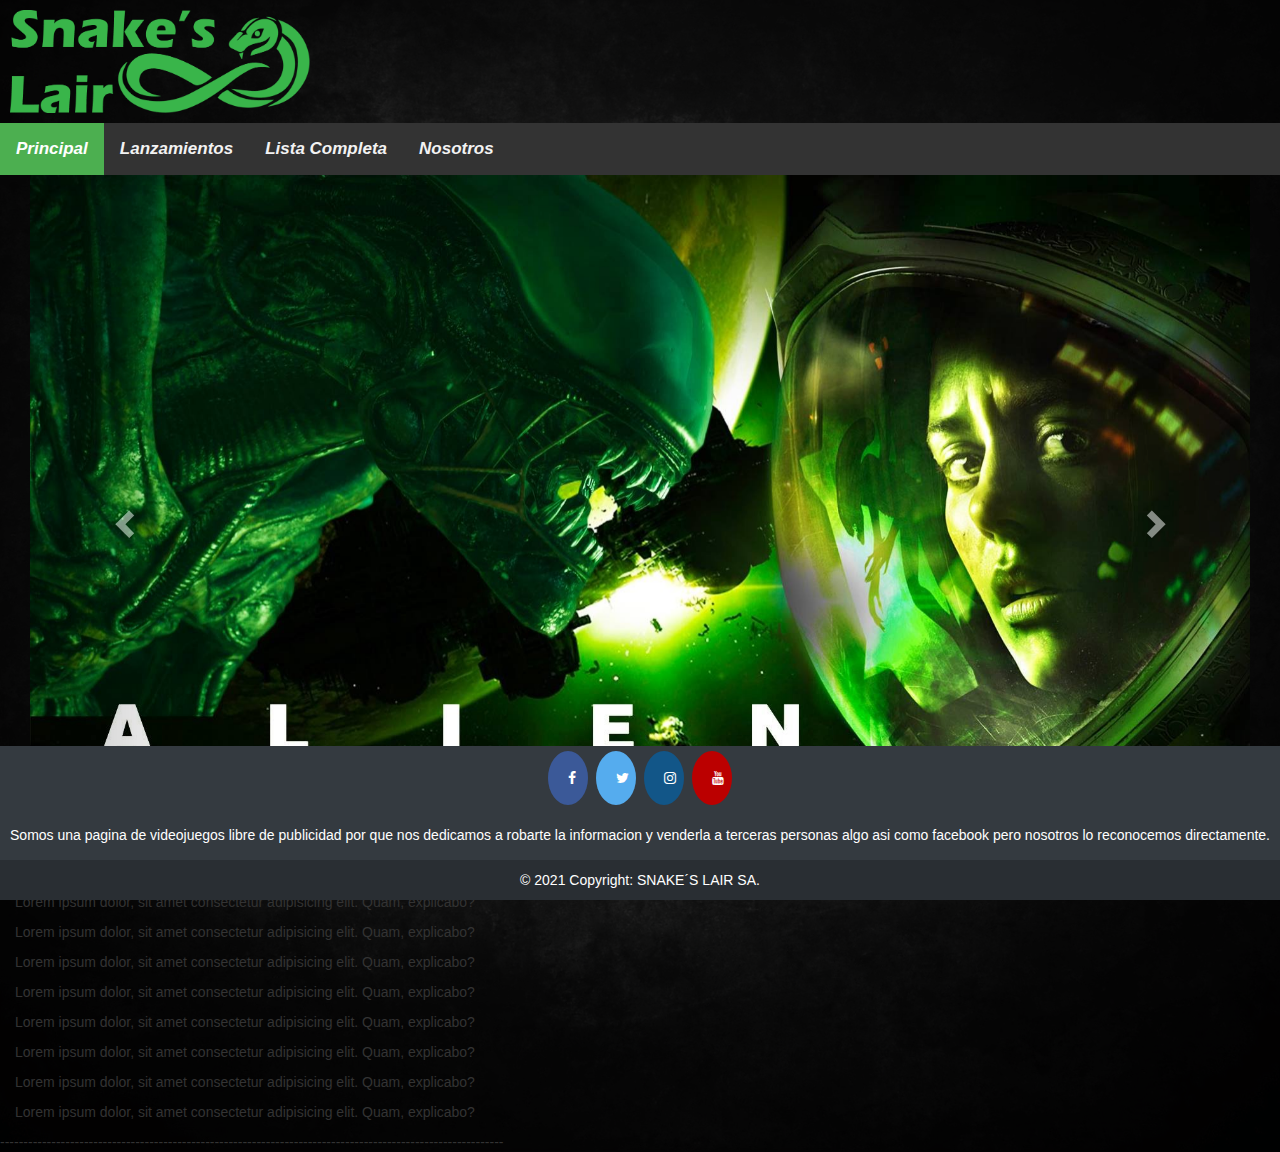
==== index.html @ b206514d "cambios 3" ====
<!DOCTYPE html>
<html lang="en">

<head>
    <meta charset="UTF-8">
    <meta http-equiv="X-UA-Compatible" content="IE=edge">
    <meta name="viewport" content="width=device-width, initial-scale=1.0">
    <title>SNAKE´S LAIR</title>
    <link rel="stylesheet" href="css/estilos.css">
    <link rel="stylesheet" href="https://cdnjs.cloudflare.com/ajax/libs/font-awesome/4.7.0/css/font-awesome.min.css">
    <link rel="stylesheet" href="https://stackpath.bootstrapcdn.com/bootstrap/4.3.1/css/bootstrap.min.css"
        integrity="sha384-ggOyR0iXCbMQv3Xipma34MD+dH/1fQ784/j6cY/iJTQUOhcWr7x9JvoRxT2MZw1T" crossorigin="anonymous">
    <link rel="stylesheet" href="css/flexboxgrid.css">

    <link href="https://cdn.jsdelivr.net/npm/bootstrap@5.0.0-beta3/dist/css/bootstrap.min.css" rel="stylesheet"
        integrity="sha384-eOJMYsd53ii+scO/bJGFsiCZc+5NDVN2yr8+0RDqr0Ql0h+rP48ckxlpbzKgwra6" crossorigin="anonymous">

    <link rel="stylesheet" href="https://cdnjs.cloudflare.com/ajax/libs/font-awesome/4.7.0/css/font-awesome.min.css">
    <link rel="stylesheet" href="https://maxcdn.bootstrapcdn.com/bootstrap/3.4.1/css/bootstrap.min.css">
    <script src="https://ajax.googleapis.com/ajax/libs/jquery/3.5.1/jquery.min.js"></script>
    <script src="https://maxcdn.bootstrapcdn.com/bootstrap/3.4.1/js/bootstrap.min.js"></script>



</head>


<body>


    <script src="js/script.js">
    </script>




    <!--CONTENEDOR DE NOMBRE DE LA PAGINA Y LOGO -->

    <div class="row around-xs">

        <div class="col-xs-4">
            <div id="logo_pagina">
                <img class="foto_logo" src="imagenes/snake's lair logo2.png" alt="snake_logo">
            </div>
        </div>
        <div class="col-xs-8">
            <div class="espacio_blanco">

            </div>


        </div>
    </div>





    <!-- NAVEGADOR BARRA DE BUSQUEDA-->

    <div class="topnav" id="myTopnav">
        <a href="#home" class="active">Principal</a>
        <a href="#news">Lanzamientos</a>
        <a href="#contact">Lista Completa</a>
        <a href="#about">Nosotros</a>
        <a href="javascript:void(0);" class="icon" onclick="myFunction()">
            <i class="fa fa-bars"></i>
        </a>
    </div>




    <!--CARRUSEL DE IMAGENES-->
    <div class="container-fluid">
        <div class="container-fluid">
            <div id="myCarousel" class="carousel slide" data-ride="carousel">
                <!-- Indicators -->
                <ol class="carousel-indicators">
                    <li data-target="#myCarousel" data-slide-to="0" class="active"></li>
                    <li data-target="#myCarousel" data-slide-to="1"></li>
                    <li data-target="#myCarousel" data-slide-to="2"></li>
                    <li data-target="#myCarousel" data-slide-to="3"></li>
                </ol>

                <!-- Wrapper for slides -->
                <div class="carousel-inner">

                    <div class="item active">
                        <img href="" src="imagenes/carousel/alien.jpg" alt="ALIEN" style="width:100%;">
                        <div class="carousel-caption">

                        </div>
                    </div>

                    <div class="item">
                        <img href="" src="imagenes/carousel/punk.jpg" alt="CIBER" style="width:100%;">
                        <div class="carousel-caption">

                        </div>
                    </div>

                    <div class="item">
                        <img href="" src="imagenes/carousel/NIER.png" alt="NIER" style="width:100%;">
                        <div class="carousel-caption">

                        </div>
                    </div>
                    <div class="item">
                        <img href="" src="imagenes/carousel/tlou.jpg" alt="TLOU" style="width:100%;">
                        <div class="carousel-caption">

                        </div>
                    </div>

                </div>

                <!-- Left and right controls -->
                <a class="left carousel-control" href="#myCarousel" data-slide="prev">
                    <span class="glyphicon glyphicon-chevron-left"></span>
                    <span class="sr-only">Previous</span>
                </a>
                <a class="right carousel-control" href="#myCarousel" data-slide="next">
                    <span class="glyphicon glyphicon-chevron-right"></span>
                    <span class="sr-only">Next</span>
                </a>
            </div>
        </div>

        <div class="justify-content-around">
            <p>
                Lorem ipsum dolor, sit amet consectetur adipisicing elit. Quam, explicabo?
            </p>

            <p>
                Lorem ipsum dolor, sit amet consectetur adipisicing elit. Quam, explicabo?
            </p>
            <p>
                Lorem ipsum dolor, sit amet consectetur adipisicing elit. Quam, explicabo?
            </p>
            <p>
                Lorem ipsum dolor, sit amet consectetur adipisicing elit. Quam, explicabo?
            </p>
            <p>
                Lorem ipsum dolor, sit amet consectetur adipisicing elit. Quam, explicabo?
            </p>
            <p>
                Lorem ipsum dolor, sit amet consectetur adipisicing elit. Quam, explicabo?
            </p>
            <p>
                Lorem ipsum dolor, sit amet consectetur adipisicing elit. Quam, explicabo?
            </p>
            <p>
                Lorem ipsum dolor, sit amet consectetur adipisicing elit. Quam, explicabo?
            </p>
            <p>
                Lorem ipsum dolor, sit amet consectetur adipisicing elit. Quam, explicabo?
            </p>
    
    
        </div>




    </div>



    

    <div>

        <footer class="fixed-bottom bg-dark text-center text-white ">





            <!-- Section: Social media -->
            <section class="mb-4">
                <!-- Facebook -->
                <a href="https://www.facebook.com/" role="button" class="fa fa-facebook"></a>

                <!-- Twitter -->
                <a href="https://twitter.com/" role="button" class="fa fa-twitter"></a>

                <!-- Instagram -->
                <a href="https://instagram.com/" role="button" class="fa fa-instagram"></a>

                <!-- YouTube -->
                <a href="https://youtube.com/" role="button" class="fa fa-youtube"></a>


            </section>
            <!-- Section: Social media -->



            <!-- Section: Text -->
            <section class="mb-4">
                <p>
                    Somos una pagina de videojuegos libre de publicidad por que nos dedicamos a robarte la informacion y
                    venderla a terceras personas algo asi como facebook pero nosotros lo reconocemos directamente.
                </p>
            </section>
            <!-- Section: Text -->



            <!-- Copyright -->
            <div class="text-center p-3" style="background-color: rgba(0, 0, 0, 0.2);">
                © 2021 Copyright:
                <a class="text-white" href="https://www.youtube.com/watch?v=dQw4w9WgXcQ"> SNAKE´S LAIR SA.</a>
            </div>
            <!-- Copyright -->
        </footer>

    </div>

</body>





</html>

------------------------------------------------------------------------------------------------------------
---- css/estilos.css ----
.body {
    background-color: black;
    background-repeat: no-repeat;
    background-size: cover;
}


/* ESTA ES LA IMAGEN DE LOGO SNAKE*/

.foto_logo { 
    padding: 0px;
    margin: 10px; 
    border: 0;
    float: inline-start;
    width: 300px;


}



/*TRABAJAR LAS CAJAS DE TEXTO DEL TITULO*/

.titulo_principal{

    font-style:italic;
    font-weight: bold;
    font-size:large;
    color: #4CAF50;  /*COLOR ESTILO DE FUENTE QUE SE VA A USAR*/
    font-family: Verdana, Geneva, Tahoma, sans-serif;

}


/*LOGO PAGINA PARA TRABAJAR TAMAÑO*/



/*TODAVIA NO SE SABE QUE ES -- NO BORRAR*/
img {
    display: block;
    justify-content: left;
    max-width: auto;
    height: auto;
    margin: auto;
}




/*----------------------------- TOP NAV------------------*/

/* Add a black background color to the top navigation */

.topnav {
    background-color: #333;
    overflow: hidden;
    font-style:italic;
    font-weight: bold;
    font-size:small;
    color: white;  /*COLOR ESTILO DE FUENTE QUE SE VA A USAR*/
    font-family: 'Franklin Gothic Medium', 'Arial Narrow', Arial, sans-serif;

}


/* Style the links inside the navigation bar */

.topnav a {
    float: left;
    display: block;
    color: #f2f2f2;
    text-align: center;
    padding: 14px 16px;
    text-decoration: none;
    font-size: 17px;
}


/* Change the color of links on hover */

.topnav a:hover {
    background-color: #ddd;
    color: black;
}


/* Add an active class to highlight the current page */

.topnav a.active {
    background-color: #4CAF50;
    color: white;
}


/* Hide the link that should open and close the topnav on small screens */

.topnav .icon {
    display: none;
}

ul {
    list-style-type: none;
    margin: 0;
    padding: 0;
}


/* When the screen is less than 600 pixels wide, hide all links, except for the first one ("Home"). Show the link that contains should open and close the topnav (.icon) */

@media screen and (max-width: 600px) {
    .topnav a:not(:first-child) {
        display: none;
    }
    .topnav a.icon {
        float: right;
        display: block;
    }
}


/* The "responsive" class is added to the topnav with JavaScript when the user clicks on the icon. This class makes the topnav look good on small screens (display the links vertically instead of horizontally) */

@media screen and (max-width: 600px) {
    .topnav.responsive {
        position: relative;
    }
    .topnav.responsive a.icon {
        position: absolute;
        right: 0;
        top: 0;
    }
    .topnav.responsive a {
        float: none;
        display: block;
        text-align: left;
    }
}

* {
    box-sizing: border-box
}



/* Position the navbar container inside the image */

.container {
    position: absolute;
    margin: 20px;
    width: auto;
}


/* The navbar */

.topnav {
    overflow: hidden;
    background-color: #333;
}


/* Navbar links */



.topnav a {
    float: left;
    color: #f2f2f2;
    text-align: center;
    padding: 14px 16px;
    text-decoration: none;
    font-size: 17px;
}

.topnav a:hover {
    background-color: #ddd;
    color: black;
}
/*---------------------- AQUI TERMINA TOPNAV---------------*/

/*IMAGEN DE FONDO*/

body{
    /* The image used */
    background-image: url("../imagenes/fondo_pagina_web.png");
    min-height: 380px;
    /* Center and scale the image nicely */
    background-position: center;
    background-repeat: repeat;
    background-size: cover;
    /* Needed to position the navbar */
    position: relative;
}




/*---------PAGINA THE LAST OF US------------*/

/*LOGO*/
div#logo_tlou{

    padding: 50px;
    margin: 30px;
    margin-bottom: 30px; 
    border: 0;
    float: inline-start;
    width: auto;
    
    
    color: white;

}

/*TEXTO*/

div#review_tlou{

    margin: 30px;
    padding: 30px;




}
/*IMAGEN DEL JUEGO*/

div#imagen_juego_tlou{

    margin:30px;
    padding: 30px;
    width: 150%;
    height: auto;
    float: left;
    border: 0;



}

/*-------BARRA LATERAL PAGINAS REVIEW---------*/






/* Navbar links */





/* COPYPASTE*/



body {
  margin: 0;
}

ul {
  list-style-type: none;
  margin: 0;
  padding: 0;
  width: 13%;
  background-color: #333;
  position: fixed;
  height: 100%;
  overflow: auto;
}

li a {
  display: block;
  color: #000;
  padding: 8px 16px;
  text-decoration: none;
}

li a.active {
  background-color: #4CAF50;
  color: white;
}

li a:hover:not(.active) {
  background-color: #555;
  color: white;
}


.footer{
    text-align: center;
    background-color: black;
}




/*BOTONES RRSS*/

.fa {
    padding: 20px;
    font-size: 30px;
    width: 30px;
    text-align: center;
    text-decoration: none;
    margin: 5px 2px;
    border-radius: 50%;
  }
  
  .fa:hover {
      opacity: 0.7;
  }
  
  .fa-facebook {
    background: #3B5998;
    color: white;
  }
  
  .fa-twitter {
    background: #55ACEE;
    color: white;
  }
  .fa-youtube {
    background: #bb0000;
    color: white;
  }
  .fa-instagram {
    background: #125688;
    color: white;
}
  

  /*CAJA DE VIDEO DE CUERPO INDEX*/

  .video-responsive {
    position: relative;
    padding-bottom: 56.25%; /* 16/9 ratio */
    padding-top: 30px; /* IE6 workaround*/
    height: 0;
    overflow: hidden;
    }
    
    .video-responsive iframe,
    .video-responsive object,
    .video-responsive embed {
    position: absolute;
    top: 0;
    left: 0;
    width: 100%;
    height: 100%;
    }



/* CAROUSEL DE IMAGENES*/





/*PAGINA NOSOTROS*/
---- css/flexboxgrid.css ----
.container-flex{
  display: flex;


}



.container-fluid,
.container {
  margin-right: auto;
  margin-left: auto;
}

.container-fluid {
  padding-right: 2rem;
  padding-left: 2rem;
}

.row {
  box-sizing: border-box;
  display: -webkit-box;
  display: -ms-flexbox;
  display: flex;
  -webkit-box-flex: 0;
  -ms-flex: 0 1 auto;
  flex: 0 1 auto;
  -webkit-box-orient: horizontal;
  -webkit-box-direction: normal;
  -ms-flex-direction: row;
  flex-direction: row;
  -ms-flex-wrap: wrap;
  flex-wrap: wrap;
  margin-right: -0.5rem;
  margin-left: -0.5rem;
}

.row.reverse {
  -webkit-box-orient: horizontal;
  -webkit-box-direction: reverse;
  -ms-flex-direction: row-reverse;
  flex-direction: row-reverse;
}

.col.reverse {
  -webkit-box-orient: vertical;
  -webkit-box-direction: reverse;
  -ms-flex-direction: column-reverse;
  flex-direction: column-reverse;
}

.col-xs,
.col-xs-1,
.col-xs-2,
.col-xs-3,
.col-xs-4,
.col-xs-5,
.col-xs-6,
.col-xs-7,
.col-xs-8,
.col-xs-9,
.col-xs-10,
.col-xs-11,
.col-xs-12,
.col-xs-offset-0,
.col-xs-offset-1,
.col-xs-offset-2,
.col-xs-offset-3,
.col-xs-offset-4,
.col-xs-offset-5,
.col-xs-offset-6,
.col-xs-offset-7,
.col-xs-offset-8,
.col-xs-offset-9,
.col-xs-offset-10,
.col-xs-offset-11,
.col-xs-offset-12 {
  box-sizing: border-box;
  -webkit-box-flex: 0;
  -ms-flex: 0 0 auto;
  flex: 0 0 auto;
  padding-right: 0.5rem;
  padding-left: 0.5rem;
}

.col-xs {
  -webkit-box-flex: 1;
  -ms-flex-positive: 1;
  flex-grow: 1;
  -ms-flex-preferred-size: 0;
  flex-basis: 0;
  max-width: 100%;
}

.col-xs-1 {
  -ms-flex-preferred-size: 8.33333333%;
  flex-basis: 8.33333333%;
  max-width: 8.33333333%;
}

.col-xs-2 {
  -ms-flex-preferred-size: 16.66666667%;
  flex-basis: 16.66666667%;
  max-width: 16.66666667%;
}

.col-xs-3 {
  -ms-flex-preferred-size: 25%;
  flex-basis: 25%;
  max-width: 25%;
}

.col-xs-4 {
  -ms-flex-preferred-size: 33.33333333%;
  flex-basis: 33.33333333%;
  max-width: 33.33333333%;
}

.col-xs-5 {
  -ms-flex-preferred-size: 41.66666667%;
  flex-basis: 41.66666667%;
  max-width: 41.66666667%;
}

.col-xs-6 {
  -ms-flex-preferred-size: 50%;
  flex-basis: 50%;
  max-width: 50%;
}

.col-xs-7 {
  -ms-flex-preferred-size: 58.33333333%;
  flex-basis: 58.33333333%;
  max-width: 58.33333333%;
}

.col-xs-8 {
  -ms-flex-preferred-size: 66.66666667%;
  flex-basis: 66.66666667%;
  max-width: 66.66666667%;
}

.col-xs-9 {
  -ms-flex-preferred-size: 75%;
  flex-basis: 75%;
  max-width: 75%;
}

.col-xs-10 {
  -ms-flex-preferred-size: 83.33333333%;
  flex-basis: 83.33333333%;
  max-width: 83.33333333%;
}

.col-xs-11 {
  -ms-flex-preferred-size: 91.66666667%;
  flex-basis: 91.66666667%;
  max-width: 91.66666667%;
}

.col-xs-12 {
  -ms-flex-preferred-size: 100%;
  flex-basis: 100%;
  max-width: 100%;
}

.col-xs-offset-0 {
  margin-left: 0;
}

.col-xs-offset-1 {
  margin-left: 8.33333333%;
}

.col-xs-offset-2 {
  margin-left: 16.66666667%;
}

.col-xs-offset-3 {
  margin-left: 25%;
}

.col-xs-offset-4 {
  margin-left: 33.33333333%;
}

.col-xs-offset-5 {
  margin-left: 41.66666667%;
}

.col-xs-offset-6 {
  margin-left: 50%;
}

.col-xs-offset-7 {
  margin-left: 58.33333333%;
}

.col-xs-offset-8 {
  margin-left: 66.66666667%;
}

.col-xs-offset-9 {
  margin-left: 75%;
}

.col-xs-offset-10 {
  margin-left: 83.33333333%;
}

.col-xs-offset-11 {
  margin-left: 91.66666667%;
}

.start-xs {
  -webkit-box-pack: start;
  -ms-flex-pack: start;
  justify-content: flex-start;
  text-align: start;
}

.center-xs {
  -webkit-box-pack: center;
  -ms-flex-pack: center;
  justify-content: center;
  text-align: center;
}

.end-xs {
  -webkit-box-pack: end;
  -ms-flex-pack: end;
  justify-content: flex-end;
  text-align: end;
}

.top-xs {
  -webkit-box-align: start;
  -ms-flex-align: start;
  align-items: flex-start;
}

.middle-xs {
  -webkit-box-align: center;
  -ms-flex-align: center;
  align-items: center;
}

.bottom-xs {
  -webkit-box-align: end;
  -ms-flex-align: end;
  align-items: flex-end;
}

.around-xs {
  -ms-flex-pack: distribute;
  justify-content: space-around;
}

.between-xs {
  -webkit-box-pack: justify;
  -ms-flex-pack: justify;
  justify-content: space-between;
}

.first-xs {
  -webkit-box-ordinal-group: 0;
  -ms-flex-order: -1;
  order: -1;
}

.last-xs {
  -webkit-box-ordinal-group: 2;
  -ms-flex-order: 1;
  order: 1;
}

@media only screen and (min-width: 48em) {
  .container {
    width: 49rem;
  }

  .col-sm,
  .col-sm-1,
  .col-sm-2,
  .col-sm-3,
  .col-sm-4,
  .col-sm-5,
  .col-sm-6,
  .col-sm-7,
  .col-sm-8,
  .col-sm-9,
  .col-sm-10,
  .col-sm-11,
  .col-sm-12,
  .col-sm-offset-0,
  .col-sm-offset-1,
  .col-sm-offset-2,
  .col-sm-offset-3,
  .col-sm-offset-4,
  .col-sm-offset-5,
  .col-sm-offset-6,
  .col-sm-offset-7,
  .col-sm-offset-8,
  .col-sm-offset-9,
  .col-sm-offset-10,
  .col-sm-offset-11,
  .col-sm-offset-12 {
    box-sizing: border-box;
    -webkit-box-flex: 0;
    -ms-flex: 0 0 auto;
    flex: 0 0 auto;
    padding-right: 0.5rem;
    padding-left: 0.5rem;
  }

  .col-sm {
    -webkit-box-flex: 1;
    -ms-flex-positive: 1;
    flex-grow: 1;
    -ms-flex-preferred-size: 0;
    flex-basis: 0;
    max-width: 100%;
  }

  .col-sm-1 {
    -ms-flex-preferred-size: 8.33333333%;
    flex-basis: 8.33333333%;
    max-width: 8.33333333%;
  }

  .col-sm-2 {
    -ms-flex-preferred-size: 16.66666667%;
    flex-basis: 16.66666667%;
    max-width: 16.66666667%;
  }

  .col-sm-3 {
    -ms-flex-preferred-size: 25%;
    flex-basis: 25%;
    max-width: 25%;
  }

  .col-sm-4 {
    -ms-flex-preferred-size: 33.33333333%;
    flex-basis: 33.33333333%;
    max-width: 33.33333333%;
  }

  .col-sm-5 {
    -ms-flex-preferred-size: 41.66666667%;
    flex-basis: 41.66666667%;
    max-width: 41.66666667%;
  }

  .col-sm-6 {
    -ms-flex-preferred-size: 50%;
    flex-basis: 50%;
    max-width: 50%;
  }

  .col-sm-7 {
    -ms-flex-preferred-size: 58.33333333%;
    flex-basis: 58.33333333%;
    max-width: 58.33333333%;
  }

  .col-sm-8 {
    -ms-flex-preferred-size: 66.66666667%;
    flex-basis: 66.66666667%;
    max-width: 66.66666667%;
  }

  .col-sm-9 {
    -ms-flex-preferred-size: 75%;
    flex-basis: 75%;
    max-width: 75%;
  }

  .col-sm-10 {
    -ms-flex-preferred-size: 83.33333333%;
    flex-basis: 83.33333333%;
    max-width: 83.33333333%;
  }

  .col-sm-11 {
    -ms-flex-preferred-size: 91.66666667%;
    flex-basis: 91.66666667%;
    max-width: 91.66666667%;
  }

  .col-sm-12 {
    -ms-flex-preferred-size: 100%;
    flex-basis: 100%;
    max-width: 100%;
  }

  .col-sm-offset-0 {
    margin-left: 0;
  }

  .col-sm-offset-1 {
    margin-left: 8.33333333%;
  }

  .col-sm-offset-2 {
    margin-left: 16.66666667%;
  }

  .col-sm-offset-3 {
    margin-left: 25%;
  }

  .col-sm-offset-4 {
    margin-left: 33.33333333%;
  }

  .col-sm-offset-5 {
    margin-left: 41.66666667%;
  }

  .col-sm-offset-6 {
    margin-left: 50%;
  }

  .col-sm-offset-7 {
    margin-left: 58.33333333%;
  }

  .col-sm-offset-8 {
    margin-left: 66.66666667%;
  }

  .col-sm-offset-9 {
    margin-left: 75%;
  }

  .col-sm-offset-10 {
    margin-left: 83.33333333%;
  }

  .col-sm-offset-11 {
    margin-left: 91.66666667%;
  }

  .start-sm {
    -webkit-box-pack: start;
    -ms-flex-pack: start;
    justify-content: flex-start;
    text-align: start;
  }

  .center-sm {
    -webkit-box-pack: center;
    -ms-flex-pack: center;
    justify-content: center;
    text-align: center;
  }

  .end-sm {
    -webkit-box-pack: end;
    -ms-flex-pack: end;
    justify-content: flex-end;
    text-align: end;
  }

  .top-sm {
    -webkit-box-align: start;
    -ms-flex-align: start;
    align-items: flex-start;
  }

  .middle-sm {
    -webkit-box-align: center;
    -ms-flex-align: center;
    align-items: center;
  }

  .bottom-sm {
    -webkit-box-align: end;
    -ms-flex-align: end;
    align-items: flex-end;
  }

  .around-sm {
    -ms-flex-pack: distribute;
    justify-content: space-around;
  }

  .between-sm {
    -webkit-box-pack: justify;
    -ms-flex-pack: justify;
    justify-content: space-between;
  }

  .first-sm {
    -webkit-box-ordinal-group: 0;
    -ms-flex-order: -1;
    order: -1;
  }

  .last-sm {
    -webkit-box-ordinal-group: 2;
    -ms-flex-order: 1;
    order: 1;
  }
}

@media only screen and (min-width: 64em) {
  .container {
    width: 65rem;
  }

  .col-md,
  .col-md-1,
  .col-md-2,
  .col-md-3,
  .col-md-4,
  .col-md-5,
  .col-md-6,
  .col-md-7,
  .col-md-8,
  .col-md-9,
  .col-md-10,
  .col-md-11,
  .col-md-12,
  .col-md-offset-0,
  .col-md-offset-1,
  .col-md-offset-2,
  .col-md-offset-3,
  .col-md-offset-4,
  .col-md-offset-5,
  .col-md-offset-6,
  .col-md-offset-7,
  .col-md-offset-8,
  .col-md-offset-9,
  .col-md-offset-10,
  .col-md-offset-11,
  .col-md-offset-12 {
    box-sizing: border-box;
    -webkit-box-flex: 0;
    -ms-flex: 0 0 auto;
    flex: 0 0 auto;
    padding-right: 0.5rem;
    padding-left: 0.5rem;
  }

  .col-md {
    -webkit-box-flex: 1;
    -ms-flex-positive: 1;
    flex-grow: 1;
    -ms-flex-preferred-size: 0;
    flex-basis: 0;
    max-width: 100%;
  }

  .col-md-1 {
    -ms-flex-preferred-size: 8.33333333%;
    flex-basis: 8.33333333%;
    max-width: 8.33333333%;
  }

  .col-md-2 {
    -ms-flex-preferred-size: 16.66666667%;
    flex-basis: 16.66666667%;
    max-width: 16.66666667%;
  }

  .col-md-3 {
    -ms-flex-preferred-size: 25%;
    flex-basis: 25%;
    max-width: 25%;
  }

  .col-md-4 {
    -ms-flex-preferred-size: 33.33333333%;
    flex-basis: 33.33333333%;
    max-width: 33.33333333%;
  }

  .col-md-5 {
    -ms-flex-preferred-size: 41.66666667%;
    flex-basis: 41.66666667%;
    max-width: 41.66666667%;
  }

  .col-md-6 {
    -ms-flex-preferred-size: 50%;
    flex-basis: 50%;
    max-width: 50%;
  }

  .col-md-7 {
    -ms-flex-preferred-size: 58.33333333%;
    flex-basis: 58.33333333%;
    max-width: 58.33333333%;
  }

  .col-md-8 {
    -ms-flex-preferred-size: 66.66666667%;
    flex-basis: 66.66666667%;
    max-width: 66.66666667%;
  }

  .col-md-9 {
    -ms-flex-preferred-size: 75%;
    flex-basis: 75%;
    max-width: 75%;
  }

  .col-md-10 {
    -ms-flex-preferred-size: 83.33333333%;
    flex-basis: 83.33333333%;
    max-width: 83.33333333%;
  }

  .col-md-11 {
    -ms-flex-preferred-size: 91.66666667%;
    flex-basis: 91.66666667%;
    max-width: 91.66666667%;
  }

  .col-md-12 {
    -ms-flex-preferred-size: 100%;
    flex-basis: 100%;
    max-width: 100%;
  }

  .col-md-offset-0 {
    margin-left: 0;
  }

  .col-md-offset-1 {
    margin-left: 8.33333333%;
  }

  .col-md-offset-2 {
    margin-left: 16.66666667%;
  }

  .col-md-offset-3 {
    margin-left: 25%;
  }

  .col-md-offset-4 {
    margin-left: 33.33333333%;
  }

  .col-md-offset-5 {
    margin-left: 41.66666667%;
  }

  .col-md-offset-6 {
    margin-left: 50%;
  }

  .col-md-offset-7 {
    margin-left: 58.33333333%;
  }

  .col-md-offset-8 {
    margin-left: 66.66666667%;
  }

  .col-md-offset-9 {
    margin-left: 75%;
  }

  .col-md-offset-10 {
    margin-left: 83.33333333%;
  }

  .col-md-offset-11 {
    margin-left: 91.66666667%;
  }

  .start-md {
    -webkit-box-pack: start;
    -ms-flex-pack: start;
    justify-content: flex-start;
    text-align: start;
  }

  .center-md {
    -webkit-box-pack: center;
    -ms-flex-pack: center;
    justify-content: center;
    text-align: center;
  }

  .end-md {
    -webkit-box-pack: end;
    -ms-flex-pack: end;
    justify-content: flex-end;
    text-align: end;
  }

  .top-md {
    -webkit-box-align: start;
    -ms-flex-align: start;
    align-items: flex-start;
  }

  .middle-md {
    -webkit-box-align: center;
    -ms-flex-align: center;
    align-items: center;
  }

  .bottom-md {
    -webkit-box-align: end;
    -ms-flex-align: end;
    align-items: flex-end;
  }

  .around-md {
    -ms-flex-pack: distribute;
    justify-content: space-around;
  }

  .between-md {
    -webkit-box-pack: justify;
    -ms-flex-pack: justify;
    justify-content: space-between;
  }

  .first-md {
    -webkit-box-ordinal-group: 0;
    -ms-flex-order: -1;
    order: -1;
  }

  .last-md {
    -webkit-box-ordinal-group: 2;
    -ms-flex-order: 1;
    order: 1;
  }
}

@media only screen and (min-width: 75em) {
  .container {
    width: 76rem;
  }

  .col-lg,
  .col-lg-1,
  .col-lg-2,
  .col-lg-3,
  .col-lg-4,
  .col-lg-5,
  .col-lg-6,
  .col-lg-7,
  .col-lg-8,
  .col-lg-9,
  .col-lg-10,
  .col-lg-11,
  .col-lg-12,
  .col-lg-offset-0,
  .col-lg-offset-1,
  .col-lg-offset-2,
  .col-lg-offset-3,
  .col-lg-offset-4,
  .col-lg-offset-5,
  .col-lg-offset-6,
  .col-lg-offset-7,
  .col-lg-offset-8,
  .col-lg-offset-9,
  .col-lg-offset-10,
  .col-lg-offset-11,
  .col-lg-offset-12 {
    box-sizing: border-box;
    -webkit-box-flex: 0;
    -ms-flex: 0 0 auto;
    flex: 0 0 auto;
    padding-right: 0.5rem;
    padding-left: 0.5rem;
  }

  .col-lg {
    -webkit-box-flex: 1;
    -ms-flex-positive: 1;
    flex-grow: 1;
    -ms-flex-preferred-size: 0;
    flex-basis: 0;
    max-width: 100%;
  }

  .col-lg-1 {
    -ms-flex-preferred-size: 8.33333333%;
    flex-basis: 8.33333333%;
    max-width: 8.33333333%;
  }

  .col-lg-2 {
    -ms-flex-preferred-size: 16.66666667%;
    flex-basis: 16.66666667%;
    max-width: 16.66666667%;
  }

  .col-lg-3 {
    -ms-flex-preferred-size: 25%;
    flex-basis: 25%;
    max-width: 25%;
  }

  .col-lg-4 {
    -ms-flex-preferred-size: 33.33333333%;
    flex-basis: 33.33333333%;
    max-width: 33.33333333%;
  }

  .col-lg-5 {
    -ms-flex-preferred-size: 41.66666667%;
    flex-basis: 41.66666667%;
    max-width: 41.66666667%;
  }

  .col-lg-6 {
    -ms-flex-preferred-size: 50%;
    flex-basis: 50%;
    max-width: 50%;
  }

  .col-lg-7 {
    -ms-flex-preferred-size: 58.33333333%;
    flex-basis: 58.33333333%;
    max-width: 58.33333333%;
  }

  .col-lg-8 {
    -ms-flex-preferred-size: 66.66666667%;
    flex-basis: 66.66666667%;
    max-width: 66.66666667%;
  }

  .col-lg-9 {
    -ms-flex-preferred-size: 75%;
    flex-basis: 75%;
    max-width: 75%;
  }

  .col-lg-10 {
    -ms-flex-preferred-size: 83.33333333%;
    flex-basis: 83.33333333%;
    max-width: 83.33333333%;
  }

  .col-lg-11 {
    -ms-flex-preferred-size: 91.66666667%;
    flex-basis: 91.66666667%;
    max-width: 91.66666667%;
  }

  .col-lg-12 {
    -ms-flex-preferred-size: 100%;
    flex-basis: 100%;
    max-width: 100%;
  }

  .col-lg-offset-0 {
    margin-left: 0;
  }

  .col-lg-offset-1 {
    margin-left: 8.33333333%;
  }

  .col-lg-offset-2 {
    margin-left: 16.66666667%;
  }

  .col-lg-offset-3 {
    margin-left: 25%;
  }

  .col-lg-offset-4 {
    margin-left: 33.33333333%;
  }

  .col-lg-offset-5 {
    margin-left: 41.66666667%;
  }

  .col-lg-offset-6 {
    margin-left: 50%;
  }

  .col-lg-offset-7 {
    margin-left: 58.33333333%;
  }

  .col-lg-offset-8 {
    margin-left: 66.66666667%;
  }

  .col-lg-offset-9 {
    margin-left: 75%;
  }

  .col-lg-offset-10 {
    margin-left: 83.33333333%;
  }

  .col-lg-offset-11 {
    margin-left: 91.66666667%;
  }

  .start-lg {
    -webkit-box-pack: start;
    -ms-flex-pack: start;
    justify-content: flex-start;
    text-align: start;
  }

  .center-lg {
    -webkit-box-pack: center;
    -ms-flex-pack: center;
    justify-content: center;
    text-align: center;
  }

  .end-lg {
    -webkit-box-pack: end;
    -ms-flex-pack: end;
    justify-content: flex-end;
    text-align: end;
  }

  .top-lg {
    -webkit-box-align: start;
    -ms-flex-align: start;
    align-items: flex-start;
  }

  .middle-lg {
    -webkit-box-align: center;
    -ms-flex-align: center;
    align-items: center;
  }

  .bottom-lg {
    -webkit-box-align: end;
    -ms-flex-align: end;
    align-items: flex-end;
  }

  .around-lg {
    -ms-flex-pack: distribute;
    justify-content: space-around;
  }

  .between-lg {
    -webkit-box-pack: justify;
    -ms-flex-pack: justify;
    justify-content: space-between;
  }

  .first-lg {
    -webkit-box-ordinal-group: 0;
    -ms-flex-order: -1;
    order: -1;
  }

  .last-lg {
    -webkit-box-ordinal-group: 2;
    -ms-flex-order: 1;
    order: 1;
  }
}
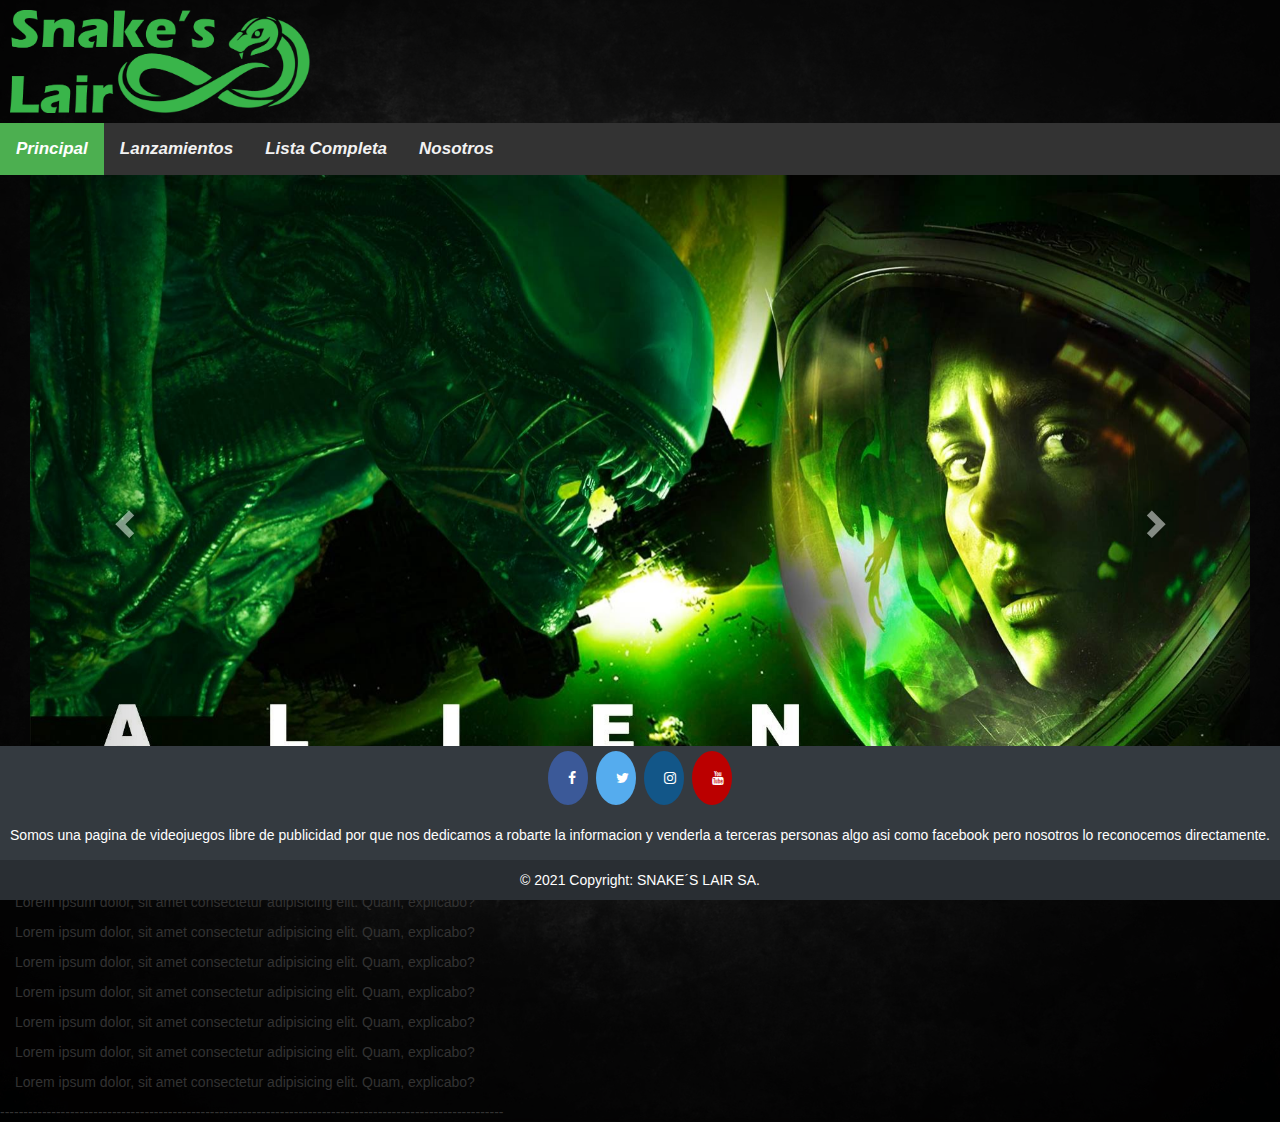
==== commit 067a4640: "cambios por que SE BORRO TODO!!" ====
--- a/index.html
+++ b/index.html
@@ -153,10 +153,7 @@
             <p>
                 Lorem ipsum dolor, sit amet consectetur adipisicing elit. Quam, explicabo?
             </p>
-            <p>
-                Lorem ipsum dolor, sit amet consectetur adipisicing elit. Quam, explicabo?
-            </p>
-    
+           
     
         </div>
 
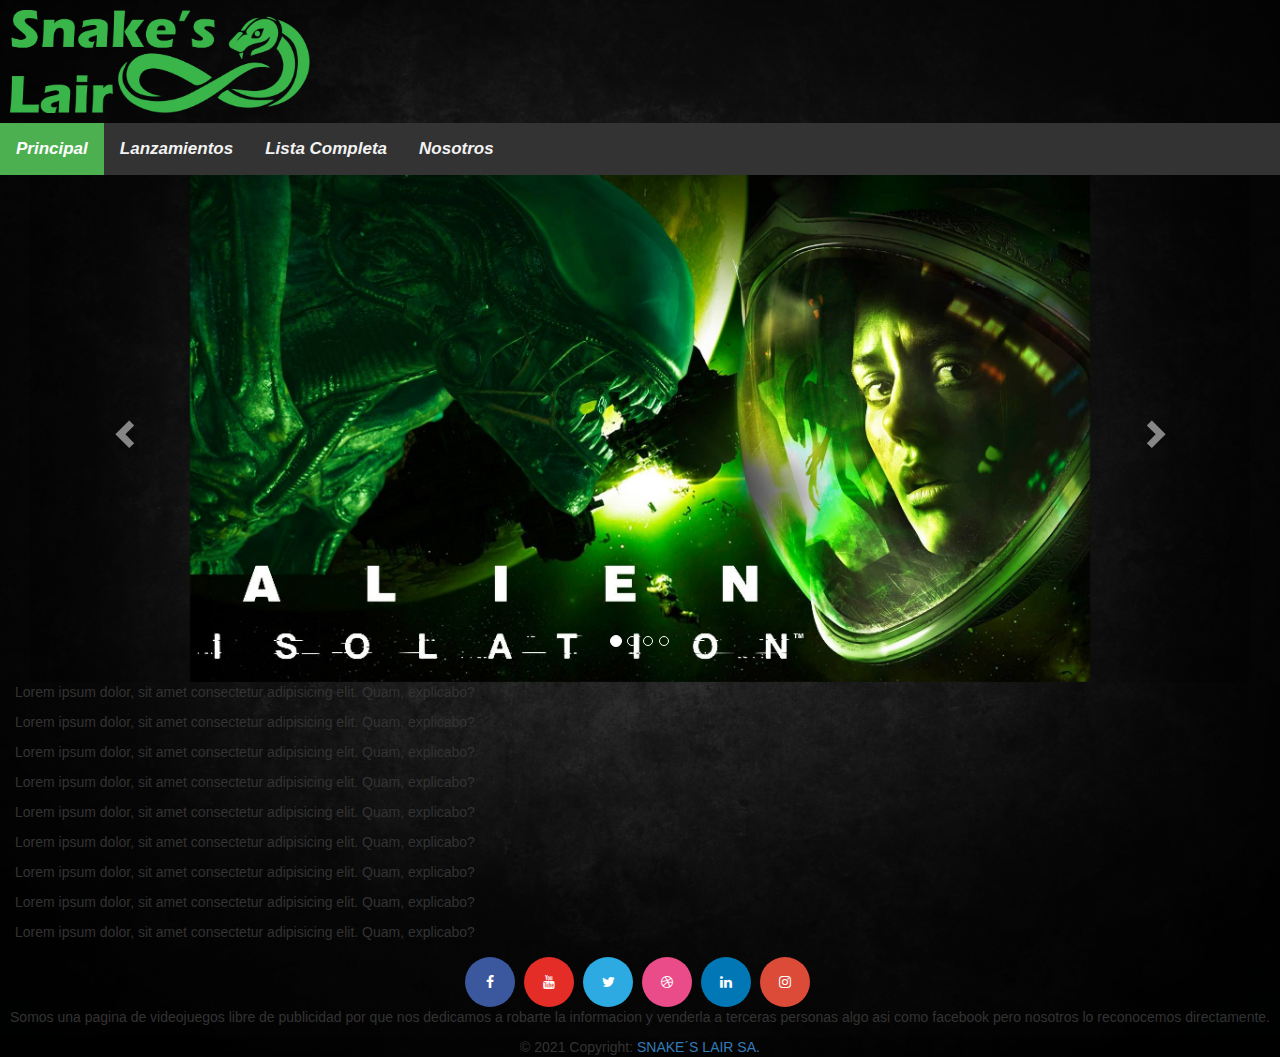
==== commit f0d17521: "cambios_56" ====
--- a/index.html
+++ b/index.html
@@ -8,17 +8,19 @@
     <title>SNAKE´S LAIR</title>
     <link rel="stylesheet" href="css/estilos.css">
     <link rel="stylesheet" href="https://cdnjs.cloudflare.com/ajax/libs/font-awesome/4.7.0/css/font-awesome.min.css">
-    <link rel="stylesheet" href="https://stackpath.bootstrapcdn.com/bootstrap/4.3.1/css/bootstrap.min.css"
-        integrity="sha384-ggOyR0iXCbMQv3Xipma34MD+dH/1fQ784/j6cY/iJTQUOhcWr7x9JvoRxT2MZw1T" crossorigin="anonymous">
+    <!--link rel="stylesheet" href="https://stackpath.bootstrapcdn.com/bootstrap/4.3.1/css/bootstrap.min.css" integrity="sha384-ggOyR0iXCbMQv3Xipma34MD+dH/1fQ784/j6cY/iJTQUOhcWr7x9JvoRxT2MZw1T" crossorigin="anonymous"-->
     <link rel="stylesheet" href="css/flexboxgrid.css">
 
-    <link href="https://cdn.jsdelivr.net/npm/bootstrap@5.0.0-beta3/dist/css/bootstrap.min.css" rel="stylesheet"
-        integrity="sha384-eOJMYsd53ii+scO/bJGFsiCZc+5NDVN2yr8+0RDqr0Ql0h+rP48ckxlpbzKgwra6" crossorigin="anonymous">
+    <link href="https://cdn.jsdelivr.net/npm/bootstrap@5.0.0-beta3/dist/css/bootstrap.min.css" rel="stylesheet" integrity="sha384-eOJMYsd53ii+scO/bJGFsiCZc+5NDVN2yr8+0RDqr0Ql0h+rP48ckxlpbzKgwra6" crossorigin="anonymous">
 
     <link rel="stylesheet" href="https://cdnjs.cloudflare.com/ajax/libs/font-awesome/4.7.0/css/font-awesome.min.css">
     <link rel="stylesheet" href="https://maxcdn.bootstrapcdn.com/bootstrap/3.4.1/css/bootstrap.min.css">
     <script src="https://ajax.googleapis.com/ajax/libs/jquery/3.5.1/jquery.min.js"></script>
     <script src="https://maxcdn.bootstrapcdn.com/bootstrap/3.4.1/js/bootstrap.min.js"></script>
+
+    <script src='https://stackpath.bootstrapcdn.com/bootstrap/4.0.0/js/bootstrap.bundle.min.js'></script>
+    <link href='https://maxcdn.bootstrapcdn.com/bootstrap/4.0.0/css/bootstrap.min.css'>
+    <link rel="stylesheet" href="https://cdn.jsdelivr.net/npm/bootstrap@4.6.0/dist/css/bootstrap.min.css" integrity="sha384-B0vP5xmATw1+K9KRQjQERJvTumQW0nPEzvF6L/Z6nronJ3oUOFUFpCjEUQouq2+l" crossorigin="anonymous">
 
 
 
@@ -87,27 +89,27 @@
                 <div class="carousel-inner">
 
                     <div class="item active">
-                        <img href="" src="imagenes/carousel/alien.jpg" alt="ALIEN" style="width:100%;">
+                        <img href="" src="imagenes/carousel/alien.jpg" alt="ALIEN">
                         <div class="carousel-caption">
 
                         </div>
                     </div>
 
                     <div class="item">
-                        <img href="" src="imagenes/carousel/punk.jpg" alt="CIBER" style="width:100%;">
+                        <img href="" src="imagenes/carousel/punk.jpg" alt="CIBER">
                         <div class="carousel-caption">
 
                         </div>
                     </div>
 
                     <div class="item">
-                        <img href="" src="imagenes/carousel/NIER.png" alt="NIER" style="width:100%;">
+                        <img href="" src="imagenes/carousel/NIER.png" alt="NIER">
                         <div class="carousel-caption">
 
                         </div>
                     </div>
                     <div class="item">
-                        <img href="" src="imagenes/carousel/tlou.jpg" alt="TLOU" style="width:100%;">
+                        <img href="" src="imagenes/carousel/tlou.jpg" alt="TLOU">
                         <div class="carousel-caption">
 
                         </div>
@@ -153,18 +155,21 @@
             <p>
                 Lorem ipsum dolor, sit amet consectetur adipisicing elit. Quam, explicabo?
             </p>
-           
-    
-        </div>
-
-
-
-
-    </div>
-
-
-
-    
+            <p>
+                Lorem ipsum dolor, sit amet consectetur adipisicing elit. Quam, explicabo?
+            </p>
+
+
+        </div>
+
+
+
+
+    </div>
+
+
+
+
 
     <div>
 
@@ -173,23 +178,9 @@
 
 
 
-
             <!-- Section: Social media -->
-            <section class="mb-4">
-                <!-- Facebook -->
-                <a href="https://www.facebook.com/" role="button" class="fa fa-facebook"></a>
-
-                <!-- Twitter -->
-                <a href="https://twitter.com/" role="button" class="fa fa-twitter"></a>
-
-                <!-- Instagram -->
-                <a href="https://instagram.com/" role="button" class="fa fa-instagram"></a>
-
-                <!-- YouTube -->
-                <a href="https://youtube.com/" role="button" class="fa fa-youtube"></a>
-
-
-            </section>
+            <div class="template-demo"> <button type="button" class="btn btn-social-icon btn-facebook btn-rounded"><i class="fa fa-facebook"></i></button> <button type="button" class="btn btn-social-icon btn-youtube btn-rounded"><i class="fa fa-youtube"></i></button> <button type="button"
+                    class="btn btn-social-icon btn-twitter btn-rounded"><i class="fa fa-twitter"></i></button> <button type="button" class="btn btn-social-icon btn-dribbble btn-rounded"><i class="fa fa-dribbble"></i></button> <button type="button" class="btn btn-social-icon btn-linkedin btn-rounded"><i class="fa fa-linkedin"></i></button>                <button type="button" class="btn btn-social-icon btn-instagram btn-rounded"><i class="fa fa-instagram"></i></button> </div>
             <!-- Section: Social media -->
 
 
@@ -197,8 +188,7 @@
             <!-- Section: Text -->
             <section class="mb-4">
                 <p>
-                    Somos una pagina de videojuegos libre de publicidad por que nos dedicamos a robarte la informacion y
-                    venderla a terceras personas algo asi como facebook pero nosotros lo reconocemos directamente.
+                    Somos una pagina de videojuegos libre de publicidad por que nos dedicamos a robarte la informacion y venderla a terceras personas algo asi como facebook pero nosotros lo reconocemos directamente.
                 </p>
             </section>
             <!-- Section: Text -->
@@ -221,6 +211,4 @@
 
 
 
-</html>
-
-------------------------------------------------------------------------------------------------------------+</html>--- a/css/estilos.css
+++ b/css/estilos.css
@@ -7,36 +7,32 @@
 
 /* ESTA ES LA IMAGEN DE LOGO SNAKE*/
 
-.foto_logo { 
+.foto_logo {
     padding: 0px;
-    margin: 10px; 
+    margin: 10px;
     border: 0;
     float: inline-start;
     width: 300px;
-
-
-}
-
+}
 
 
 /*TRABAJAR LAS CAJAS DE TEXTO DEL TITULO*/
 
-.titulo_principal{
-
-    font-style:italic;
+.titulo_principal {
+    font-style: italic;
     font-weight: bold;
-    font-size:large;
-    color: #4CAF50;  /*COLOR ESTILO DE FUENTE QUE SE VA A USAR*/
+    font-size: large;
+    color: #4CAF50;
+    /*COLOR ESTILO DE FUENTE QUE SE VA A USAR*/
     font-family: Verdana, Geneva, Tahoma, sans-serif;
-
 }
 
 
 /*LOGO PAGINA PARA TRABAJAR TAMAÑO*/
 
 
-
 /*TODAVIA NO SE SABE QUE ES -- NO BORRAR*/
+
 img {
     display: block;
     justify-content: left;
@@ -46,21 +42,20 @@
 }
 
 
-
-
 /*----------------------------- TOP NAV------------------*/
+
 
 /* Add a black background color to the top navigation */
 
 .topnav {
     background-color: #333;
     overflow: hidden;
-    font-style:italic;
+    font-style: italic;
     font-weight: bold;
-    font-size:small;
-    color: white;  /*COLOR ESTILO DE FUENTE QUE SE VA A USAR*/
+    font-size: small;
+    color: white;
+    /*COLOR ESTILO DE FUENTE QUE SE VA A USAR*/
     font-family: 'Franklin Gothic Medium', 'Arial Narrow', Arial, sans-serif;
-
 }
 
 
@@ -142,7 +137,6 @@
 }
 
 
-
 /* Position the navbar container inside the image */
 
 .container {
@@ -161,8 +155,6 @@
 
 
 /* Navbar links */
-
-
 
 .topnav a {
     float: left;
@@ -177,11 +169,14 @@
     background-color: #ddd;
     color: black;
 }
+
+
 /*---------------------- AQUI TERMINA TOPNAV---------------*/
 
+
 /*IMAGEN DE FONDO*/
 
-body{
+body {
     /* The image used */
     background-image: url("../imagenes/fondo_pagina_web.png");
     min-height: 380px;
@@ -194,171 +189,226 @@
 }
 
 
-
-
 /*---------PAGINA THE LAST OF US------------*/
 
+
 /*LOGO*/
-div#logo_tlou{
-
+
+div#logo_tlou {
     padding: 50px;
     margin: 30px;
-    margin-bottom: 30px; 
+    margin-bottom: 30px;
     border: 0;
     float: inline-start;
     width: auto;
-    
-    
     color: white;
-
-}
+}
+
 
 /*TEXTO*/
 
-div#review_tlou{
-
+div#review_tlou {
     margin: 30px;
     padding: 30px;
-
-
-
-
-}
+}
+
+
 /*IMAGEN DEL JUEGO*/
 
-div#imagen_juego_tlou{
-
-    margin:30px;
+div#imagen_juego_tlou {
+    margin: 30px;
     padding: 30px;
     width: 150%;
     height: auto;
     float: left;
     border: 0;
-
-
-
-}
+}
+
 
 /*-------BARRA LATERAL PAGINAS REVIEW---------*/
 
 
-
-
-
-
 /* Navbar links */
 
 
-
-
-
 /* COPYPASTE*/
 
-
-
 body {
-  margin: 0;
+    margin: 0;
 }
 
 ul {
-  list-style-type: none;
-  margin: 0;
-  padding: 0;
-  width: 13%;
-  background-color: #333;
-  position: fixed;
-  height: 100%;
-  overflow: auto;
+    list-style-type: none;
+    margin: 0;
+    padding: 0;
+    width: 13%;
+    background-color: #333;
+    position: fixed;
+    height: 100%;
+    overflow: auto;
 }
 
 li a {
-  display: block;
-  color: #000;
-  padding: 8px 16px;
-  text-decoration: none;
+    display: block;
+    color: #000;
+    padding: 8px 16px;
+    text-decoration: none;
 }
 
 li a.active {
-  background-color: #4CAF50;
-  color: white;
+    background-color: #4CAF50;
+    color: white;
 }
 
 li a:hover:not(.active) {
-  background-color: #555;
-  color: white;
-}
-
-
-.footer{
+    background-color: #555;
+    color: white;
+}
+
+.footer {
     text-align: center;
     background-color: black;
 }
 
 
-
-
 /*BOTONES RRSS*/
 
-.fa {
-    padding: 20px;
-    font-size: 30px;
-    width: 30px;
-    text-align: center;
-    text-decoration: none;
-    margin: 5px 2px;
-    border-radius: 50%;
-  }
-  
-  .fa:hover {
-      opacity: 0.7;
-  }
-  
-  .fa-facebook {
-    background: #3B5998;
-    color: white;
-  }
-  
-  .fa-twitter {
-    background: #55ACEE;
-    color: white;
-  }
-  .fa-youtube {
-    background: #bb0000;
-    color: white;
-  }
-  .fa-instagram {
-    background: #125688;
-    color: white;
-}
-  
-
-  /*CAJA DE VIDEO DE CUERPO INDEX*/
-
-  .video-responsive {
+.btn.btn-social-icon {
+    width: 50px;
+    height: 50px;
+    padding: 0
+}
+
+.template-demo>.btn {
+    margin-right: 0.5rem !important
+}
+
+.template-demo {
+    margin-top: 0.5rem !important
+}
+
+.btn.btn-rounded {
+    border-radius: 50px
+}
+
+.btn-facebook {
+    background: #3b579d !important;
+    color: #ffffff !important;
+}
+
+.btn-youtube {
+    background: #e52d27 !important;
+    color: #ffffff !important;
+}
+
+.btn-twitter {
+    background: #2caae1 !important;
+    color: #ffffff !important;
+}
+
+.btn-dribbble {
+    background: #ea4c89 !important;
+    color: #ffffff !important;
+}
+
+.btn-linkedin {
+    background: #0177b5 !important;
+    color: #ffffff !important;
+}
+
+.btn-instagram {
+    background: #dc4a38 !important;
+    color: #ffffff !important;
+}
+
+.btn-facebook:hover,
+.btn-facebook:focus {
+    background: #2d4278 !important;
+    color: #ffffff !important;
+}
+
+.btn-youtube:hover,
+.btn-youtube:focus {
+    background: #c21d17 !important;
+    color: #ffffff !important;
+}
+
+.btn-twitter:hover,
+.btn-twitter:focus {
+    background: #1b8dbf !important;
+    color: #ffffff !important;
+}
+
+.btn-dribbble:hover,
+.btn-dribbble:focus {
+    background: #e51e6b !important;
+    color: #ffffff !important;
+}
+
+.btn-linkedin:hover,
+.btn-linkedin:focus {
+    background: #015682 !important;
+    color: #ffffff !important;
+}
+
+.btn-instagram:hover,
+.btn-instagram:focus {
+    background: #bf3322 !important;
+    color: #ffffff !important;
+}
+
+
+/*CAJA DE VIDEO DE CUERPO INDEX*/
+
+.video-responsive {
     position: relative;
-    padding-bottom: 56.25%; /* 16/9 ratio */
-    padding-top: 30px; /* IE6 workaround*/
+    padding-bottom: 56.25%;
+    /* 16/9 ratio */
+    padding-top: 30px;
+    /* IE6 workaround*/
     height: 0;
     overflow: hidden;
-    }
-    
-    .video-responsive iframe,
-    .video-responsive object,
-    .video-responsive embed {
+}
+
+.video-responsive iframe,
+.video-responsive object,
+.video-responsive embed {
     position: absolute;
     top: 0;
     left: 0;
     width: 100%;
     height: 100%;
-    }
-
+}
+
+
+/*CAJA DE VIDEO DE CUERPO INDEX*/
+
+.video-responsive {
+    position: relative;
+    padding-bottom: 56.25%;
+    /* 16/9 ratio */
+    padding-top: 30px;
+    /* IE6 workaround*/
+    height: 0;
+    overflow: hidden;
+}
+
+.video-responsive iframe,
+.video-responsive object,
+.video-responsive embed {
+    position: absolute;
+    top: 0;
+    left: 0;
+    width: 100%;
+    height: 100%;
+}
+
+.item img {
+    width: 900px;
+}
 
 
 /* CAROUSEL DE IMAGENES*/
 
 
-
-
-
-/*PAGINA NOSOTROS*/
-
+/*PAGINA NOSOTROS*/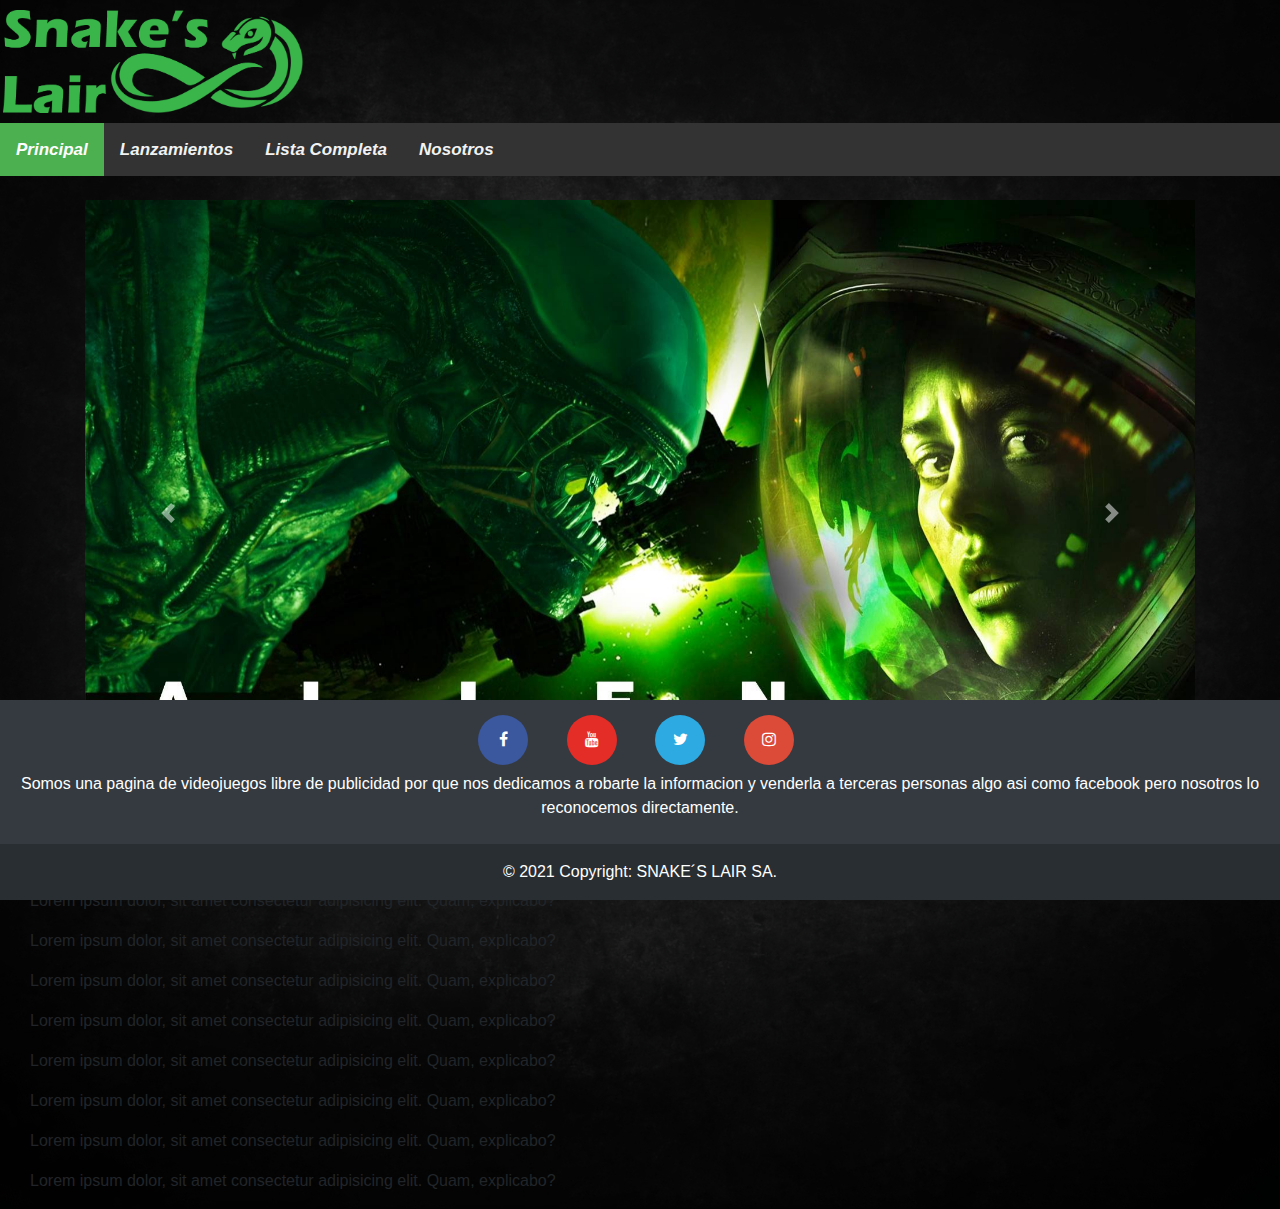
==== commit 633816ea: "cambios recientes" ====
--- a/index.html
+++ b/index.html
@@ -8,21 +8,20 @@
     <title>SNAKE´S LAIR</title>
     <link rel="stylesheet" href="css/estilos.css">
     <link rel="stylesheet" href="https://cdnjs.cloudflare.com/ajax/libs/font-awesome/4.7.0/css/font-awesome.min.css">
-    <!--link rel="stylesheet" href="https://stackpath.bootstrapcdn.com/bootstrap/4.3.1/css/bootstrap.min.css" integrity="sha384-ggOyR0iXCbMQv3Xipma34MD+dH/1fQ784/j6cY/iJTQUOhcWr7x9JvoRxT2MZw1T" crossorigin="anonymous"-->
     <link rel="stylesheet" href="css/flexboxgrid.css">
 
-    <link href="https://cdn.jsdelivr.net/npm/bootstrap@5.0.0-beta3/dist/css/bootstrap.min.css" rel="stylesheet" integrity="sha384-eOJMYsd53ii+scO/bJGFsiCZc+5NDVN2yr8+0RDqr0Ql0h+rP48ckxlpbzKgwra6" crossorigin="anonymous">
-
-    <link rel="stylesheet" href="https://cdnjs.cloudflare.com/ajax/libs/font-awesome/4.7.0/css/font-awesome.min.css">
-    <link rel="stylesheet" href="https://maxcdn.bootstrapcdn.com/bootstrap/3.4.1/css/bootstrap.min.css">
     <script src="https://ajax.googleapis.com/ajax/libs/jquery/3.5.1/jquery.min.js"></script>
-    <script src="https://maxcdn.bootstrapcdn.com/bootstrap/3.4.1/js/bootstrap.min.js"></script>
-
-    <script src='https://stackpath.bootstrapcdn.com/bootstrap/4.0.0/js/bootstrap.bundle.min.js'></script>
-    <link href='https://maxcdn.bootstrapcdn.com/bootstrap/4.0.0/css/bootstrap.min.css'>
-    <link rel="stylesheet" href="https://cdn.jsdelivr.net/npm/bootstrap@4.6.0/dist/css/bootstrap.min.css" integrity="sha384-B0vP5xmATw1+K9KRQjQERJvTumQW0nPEzvF6L/Z6nronJ3oUOFUFpCjEUQouq2+l" crossorigin="anonymous">
-
-
+    <link rel="stylesheet" href="https://maxcdn.bootstrapcdn.com/bootstrap/4.5.2/css/bootstrap.min.css">
+    <script src="https://cdnjs.cloudflare.com/ajax/libs/popper.js/1.16.0/umd/popper.min.js"></script>
+    <script src="https://maxcdn.bootstrapcdn.com/bootstrap/4.5.2/js/bootstrap.min.js"></script>
+    <style>
+        /* Make the image fully responsive */
+        
+        .carousel-inner img {
+            width: 100%;
+            height: 100%;
+        }
+    </style>
 
 </head>
 
@@ -40,12 +39,12 @@
 
     <div class="row around-xs">
 
-        <div class="col-xs-4">
+        <div class="col-xs-12">
             <div id="logo_pagina">
                 <img class="foto_logo" src="imagenes/snake's lair logo2.png" alt="snake_logo">
             </div>
         </div>
-        <div class="col-xs-8">
+        <div class="col-xs-1">
             <div class="espacio_blanco">
 
             </div>
@@ -53,7 +52,6 @@
 
         </div>
     </div>
-
 
 
 
@@ -64,146 +62,147 @@
         <a href="#home" class="active">Principal</a>
         <a href="#news">Lanzamientos</a>
         <a href="#contact">Lista Completa</a>
-        <a href="#about">Nosotros</a>
+        <a href="paginas_reviews/Nosotros.html">Nosotros</a>
         <a href="javascript:void(0);" class="icon" onclick="myFunction()">
             <i class="fa fa-bars"></i>
         </a>
     </div>
 
-
-
-
-    <!--CARRUSEL DE IMAGENES-->
+    <div class="container-lg my-4">
+        <div id="myCarousel" class="carousel slide" data-ride="carousel">
+            <!-- Carousel indicators -->
+            <ol class="carousel-indicators">
+                <li data-target="#myCarousel" data-slide-to="0" class="active"></li>
+                <li data-target="#myCarousel" data-slide-to="1"></li>
+                <li data-target="#myCarousel" data-slide-to="2"></li>
+                <li data-target="#myCarousel" data-slide-to="3"></li>
+            </ol>
+            <!-- Wrapper for carousel items -->
+            <div class="carousel-inner">
+                <div class="carousel-item active">
+                    <img src="imagenes/carousel/alien.jpg" alt="First Slide">
+                </div>
+                <div class="carousel-item">
+                    <img src="imagenes/carousel/NIER.png" alt="Second Slide">
+                </div>
+                <div class="carousel-item">
+                    <img src="imagenes/carousel/punk.jpg" alt="Third Slide">
+                </div>
+                <div class="carousel-item">
+                    <img src="imagenes/carousel/tlou.jpg" alt="Third Slide">
+                </div>
+            </div>
+            <!-- Carousel controls -->
+            <a class="carousel-control-prev" href="#myCarousel" data-slide="prev">
+                <span class="carousel-control-prev-icon"></span>
+            </a>
+            <a class="carousel-control-next" href="#myCarousel" data-slide="next">
+                <span class="carousel-control-next-icon"></span>
+            </a>
+        </div>
+    </div>
+
+
+
+
     <div class="container-fluid">
         <div class="container-fluid">
-            <div id="myCarousel" class="carousel slide" data-ride="carousel">
-                <!-- Indicators -->
-                <ol class="carousel-indicators">
-                    <li data-target="#myCarousel" data-slide-to="0" class="active"></li>
-                    <li data-target="#myCarousel" data-slide-to="1"></li>
-                    <li data-target="#myCarousel" data-slide-to="2"></li>
-                    <li data-target="#myCarousel" data-slide-to="3"></li>
-                </ol>
-
-                <!-- Wrapper for slides -->
-                <div class="carousel-inner">
-
-                    <div class="item active">
-                        <img href="" src="imagenes/carousel/alien.jpg" alt="ALIEN">
-                        <div class="carousel-caption">
-
-                        </div>
-                    </div>
-
-                    <div class="item">
-                        <img href="" src="imagenes/carousel/punk.jpg" alt="CIBER">
-                        <div class="carousel-caption">
-
-                        </div>
-                    </div>
-
-                    <div class="item">
-                        <img href="" src="imagenes/carousel/NIER.png" alt="NIER">
-                        <div class="carousel-caption">
-
-                        </div>
-                    </div>
-                    <div class="item">
-                        <img href="" src="imagenes/carousel/tlou.jpg" alt="TLOU">
-                        <div class="carousel-caption">
-
-                        </div>
-                    </div>
-
-                </div>
-
-                <!-- Left and right controls -->
-                <a class="left carousel-control" href="#myCarousel" data-slide="prev">
-                    <span class="glyphicon glyphicon-chevron-left"></span>
-                    <span class="sr-only">Previous</span>
-                </a>
-                <a class="right carousel-control" href="#myCarousel" data-slide="next">
-                    <span class="glyphicon glyphicon-chevron-right"></span>
-                    <span class="sr-only">Next</span>
-                </a>
-            </div>
-        </div>
-
-        <div class="justify-content-around">
-            <p>
-                Lorem ipsum dolor, sit amet consectetur adipisicing elit. Quam, explicabo?
-            </p>
-
-            <p>
-                Lorem ipsum dolor, sit amet consectetur adipisicing elit. Quam, explicabo?
-            </p>
-            <p>
-                Lorem ipsum dolor, sit amet consectetur adipisicing elit. Quam, explicabo?
-            </p>
-            <p>
-                Lorem ipsum dolor, sit amet consectetur adipisicing elit. Quam, explicabo?
-            </p>
-            <p>
-                Lorem ipsum dolor, sit amet consectetur adipisicing elit. Quam, explicabo?
-            </p>
-            <p>
-                Lorem ipsum dolor, sit amet consectetur adipisicing elit. Quam, explicabo?
-            </p>
-            <p>
-                Lorem ipsum dolor, sit amet consectetur adipisicing elit. Quam, explicabo?
-            </p>
-            <p>
-                Lorem ipsum dolor, sit amet consectetur adipisicing elit. Quam, explicabo?
-            </p>
-            <p>
-                Lorem ipsum dolor, sit amet consectetur adipisicing elit. Quam, explicabo?
-            </p>
-
-
-        </div>
-
-
-
-
-    </div>
-
-
-
-
-
-    <div>
-
-        <footer class="fixed-bottom bg-dark text-center text-white ">
-
-
-
-
-            <!-- Section: Social media -->
-            <div class="template-demo"> <button type="button" class="btn btn-social-icon btn-facebook btn-rounded"><i class="fa fa-facebook"></i></button> <button type="button" class="btn btn-social-icon btn-youtube btn-rounded"><i class="fa fa-youtube"></i></button> <button type="button"
-                    class="btn btn-social-icon btn-twitter btn-rounded"><i class="fa fa-twitter"></i></button> <button type="button" class="btn btn-social-icon btn-dribbble btn-rounded"><i class="fa fa-dribbble"></i></button> <button type="button" class="btn btn-social-icon btn-linkedin btn-rounded"><i class="fa fa-linkedin"></i></button>                <button type="button" class="btn btn-social-icon btn-instagram btn-rounded"><i class="fa fa-instagram"></i></button> </div>
-            <!-- Section: Social media -->
-
-
-
-            <!-- Section: Text -->
-            <section class="mb-4">
-                <p>
-                    Somos una pagina de videojuegos libre de publicidad por que nos dedicamos a robarte la informacion y venderla a terceras personas algo asi como facebook pero nosotros lo reconocemos directamente.
-                </p>
-            </section>
-            <!-- Section: Text -->
-
-
-
-            <!-- Copyright -->
-            <div class="text-center p-3" style="background-color: rgba(0, 0, 0, 0.2);">
-                © 2021 Copyright:
-                <a class="text-white" href="https://www.youtube.com/watch?v=dQw4w9WgXcQ"> SNAKE´S LAIR SA.</a>
-            </div>
-            <!-- Copyright -->
-        </footer>
-
-    </div>
+
+            <div class="justify-content-around">
+                <p>
+                    Lorem ipsum dolor, sit amet consectetur adipisicing elit. Quam, explicabo?
+                </p>
+
+                <p>
+                    Lorem ipsum dolor, sit amet consectetur adipisicing elit. Quam, explicabo?
+                </p>
+                <p>
+                    Lorem ipsum dolor, sit amet consectetur adipisicing elit. Quam, explicabo?
+                </p>
+                <p>
+                    Lorem ipsum dolor, sit amet consectetur adipisicing elit. Quam, explicabo?
+                </p>
+                <p>
+                    Lorem ipsum dolor, sit amet consectetur adipisicing elit. Quam, explicabo?
+                </p>
+                <p>
+                    Lorem ipsum dolor, sit amet consectetur adipisicing elit. Quam, explicabo?
+                </p>
+                <p>
+                    Lorem ipsum dolor, sit amet consectetur adipisicing elit. Quam, explicabo?
+                </p>
+                <p>
+                    Lorem ipsum dolor, sit amet consectetur adipisicing elit. Quam, explicabo?
+                </p>
+                <p>
+                    Lorem ipsum dolor, sit amet consectetur adipisicing elit. Quam, explicabo?
+                </p>
+
+
+            </div>
+
+
+
+
+        </div>
+
+
+
+
+
+        <div>
+
+            <footer class="fixed-bottom bg-dark text-center text-white ">
+
+
+
+
+                <!-- Section: Social media -->
+                <div class="template-demo">
+                    <a class="btn" href="https://www.facebook.com/home.php" role="button">
+                        <button type="button" class="btn btn-social-icon btn-facebook btn-rounded">
+                        <i class="fa fa-facebook"></i>
+                    </button>
+                    </a>
+                    <a class="btn" href="https://www.youtube.com" role="button">
+                        <button type="button" class="btn btn-social-icon btn-youtube btn-rounded">
+                        <i class="fa fa-youtube"></i>
+                        </button>
+                    </a>
+                    <a class="btn" href="https://www.twitter.com" role="button">
+                        <button type="button" class="btn btn-social-icon btn-twitter btn-rounded">
+                        <i class="fa fa-twitter"></i>
+                    </button>
+                    </a>
+                    <a class="btn" href="https://www.instagram.com" role="button">
+                        <button type="button" class="btn btn-social-icon btn-instagram btn-rounded">
+                         <i class="fa fa-instagram"></i>
+                    </button>
+                    </a>
+                </div>
+                <!-- Section: Social media -->
+
+
+
+                <!-- Section: Text -->
+                <section class="mb-4">
+                    <p>
+                        Somos una pagina de videojuegos libre de publicidad por que nos dedicamos a robarte la informacion y venderla a terceras personas algo asi como facebook pero nosotros lo reconocemos directamente.
+                    </p>
+                </section>
+                <!-- Section: Text -->
+
+
+
+                <!-- Copyright -->
+                <div class="text-center p-3" style="background-color: rgba(0, 0, 0, 0.2);">
+                    © 2021 Copyright:
+                    <a class="text-white" href="https://www.youtube.com/watch?v=dQw4w9WgXcQ"> SNAKE´S LAIR SA.</a>
+                </div>
+                <!-- Copyright -->
+            </footer>
+
+        </div>
 
 </body>
 
--- a/css/estilos.css
+++ b/css/estilos.css
@@ -215,15 +215,6 @@
 
 /*IMAGEN DEL JUEGO*/
 
-div#imagen_juego_tlou {
-    margin: 30px;
-    padding: 30px;
-    width: 150%;
-    height: auto;
-    float: left;
-    border: 0;
-}
-
 
 /*-------BARRA LATERAL PAGINAS REVIEW---------*/
 
--- a/css/flexboxgrid.css
+++ b/css/flexboxgrid.css
@@ -1,52 +1,48 @@
-.container-flex{
-  display: flex;
-
-
-}
-
-
+.container-flex {
+    display: flex;
+}
 
 .container-fluid,
 .container {
-  margin-right: auto;
-  margin-left: auto;
+    margin-right: auto;
+    margin-left: auto;
 }
 
 .container-fluid {
-  padding-right: 2rem;
-  padding-left: 2rem;
+    padding-right: 2rem;
+    padding-left: 2rem;
 }
 
 .row {
-  box-sizing: border-box;
-  display: -webkit-box;
-  display: -ms-flexbox;
-  display: flex;
-  -webkit-box-flex: 0;
-  -ms-flex: 0 1 auto;
-  flex: 0 1 auto;
-  -webkit-box-orient: horizontal;
-  -webkit-box-direction: normal;
-  -ms-flex-direction: row;
-  flex-direction: row;
-  -ms-flex-wrap: wrap;
-  flex-wrap: wrap;
-  margin-right: -0.5rem;
-  margin-left: -0.5rem;
+    box-sizing: border-box;
+    display: -webkit-box;
+    display: -ms-flexbox;
+    display: flex;
+    -webkit-box-flex: 0;
+    -ms-flex: 0 1 auto;
+    flex: 0 1 auto;
+    -webkit-box-orient: horizontal;
+    -webkit-box-direction: normal;
+    -ms-flex-direction: row;
+    flex-direction: row;
+    -ms-flex-wrap: wrap;
+    flex-wrap: wrap;
+    margin-right: -0.5rem;
+    margin-left: -0.5rem;
 }
 
 .row.reverse {
-  -webkit-box-orient: horizontal;
-  -webkit-box-direction: reverse;
-  -ms-flex-direction: row-reverse;
-  flex-direction: row-reverse;
+    -webkit-box-orient: horizontal;
+    -webkit-box-direction: reverse;
+    -ms-flex-direction: row-reverse;
+    flex-direction: row-reverse;
 }
 
 .col.reverse {
-  -webkit-box-orient: vertical;
-  -webkit-box-direction: reverse;
-  -ms-flex-direction: column-reverse;
-  flex-direction: column-reverse;
+    -webkit-box-orient: vertical;
+    -webkit-box-direction: reverse;
+    -ms-flex-direction: column-reverse;
+    flex-direction: column-reverse;
 }
 
 .col-xs,
@@ -75,894 +71,786 @@
 .col-xs-offset-10,
 .col-xs-offset-11,
 .col-xs-offset-12 {
-  box-sizing: border-box;
-  -webkit-box-flex: 0;
-  -ms-flex: 0 0 auto;
-  flex: 0 0 auto;
-  padding-right: 0.5rem;
-  padding-left: 0.5rem;
-}
-
-.col-xs {
-  -webkit-box-flex: 1;
-  -ms-flex-positive: 1;
-  flex-grow: 1;
-  -ms-flex-preferred-size: 0;
-  flex-basis: 0;
-  max-width: 100%;
-}
-
-.col-xs-1 {
-  -ms-flex-preferred-size: 8.33333333%;
-  flex-basis: 8.33333333%;
-  max-width: 8.33333333%;
-}
-
-.col-xs-2 {
-  -ms-flex-preferred-size: 16.66666667%;
-  flex-basis: 16.66666667%;
-  max-width: 16.66666667%;
-}
-
-.col-xs-3 {
-  -ms-flex-preferred-size: 25%;
-  flex-basis: 25%;
-  max-width: 25%;
-}
-
-.col-xs-4 {
-  -ms-flex-preferred-size: 33.33333333%;
-  flex-basis: 33.33333333%;
-  max-width: 33.33333333%;
-}
-
-.col-xs-5 {
-  -ms-flex-preferred-size: 41.66666667%;
-  flex-basis: 41.66666667%;
-  max-width: 41.66666667%;
-}
-
-.col-xs-6 {
-  -ms-flex-preferred-size: 50%;
-  flex-basis: 50%;
-  max-width: 50%;
-}
-
-.col-xs-7 {
-  -ms-flex-preferred-size: 58.33333333%;
-  flex-basis: 58.33333333%;
-  max-width: 58.33333333%;
-}
-
-.col-xs-8 {
-  -ms-flex-preferred-size: 66.66666667%;
-  flex-basis: 66.66666667%;
-  max-width: 66.66666667%;
-}
-
-.col-xs-9 {
-  -ms-flex-preferred-size: 75%;
-  flex-basis: 75%;
-  max-width: 75%;
-}
-
-.col-xs-10 {
-  -ms-flex-preferred-size: 83.33333333%;
-  flex-basis: 83.33333333%;
-  max-width: 83.33333333%;
-}
-
-.col-xs-11 {
-  -ms-flex-preferred-size: 91.66666667%;
-  flex-basis: 91.66666667%;
-  max-width: 91.66666667%;
-}
-
-.col-xs-12 {
-  -ms-flex-preferred-size: 100%;
-  flex-basis: 100%;
-  max-width: 100%;
-}
-
-.col-xs-offset-0 {
-  margin-left: 0;
-}
-
-.col-xs-offset-1 {
-  margin-left: 8.33333333%;
-}
-
-.col-xs-offset-2 {
-  margin-left: 16.66666667%;
-}
-
-.col-xs-offset-3 {
-  margin-left: 25%;
-}
-
-.col-xs-offset-4 {
-  margin-left: 33.33333333%;
-}
-
-.col-xs-offset-5 {
-  margin-left: 41.66666667%;
-}
-
-.col-xs-offset-6 {
-  margin-left: 50%;
-}
-
-.col-xs-offset-7 {
-  margin-left: 58.33333333%;
-}
-
-.col-xs-offset-8 {
-  margin-left: 66.66666667%;
-}
-
-.col-xs-offset-9 {
-  margin-left: 75%;
-}
-
-.col-xs-offset-10 {
-  margin-left: 83.33333333%;
-}
-
-.col-xs-offset-11 {
-  margin-left: 91.66666667%;
-}
-
-.start-xs {
-  -webkit-box-pack: start;
-  -ms-flex-pack: start;
-  justify-content: flex-start;
-  text-align: start;
-}
-
-.center-xs {
-  -webkit-box-pack: center;
-  -ms-flex-pack: center;
-  justify-content: center;
-  text-align: center;
-}
-
-.end-xs {
-  -webkit-box-pack: end;
-  -ms-flex-pack: end;
-  justify-content: flex-end;
-  text-align: end;
-}
-
-.top-xs {
-  -webkit-box-align: start;
-  -ms-flex-align: start;
-  align-items: flex-start;
-}
-
-.middle-xs {
-  -webkit-box-align: center;
-  -ms-flex-align: center;
-  align-items: center;
-}
-
-.bottom-xs {
-  -webkit-box-align: end;
-  -ms-flex-align: end;
-  align-items: flex-end;
-}
-
-.around-xs {
-  -ms-flex-pack: distribute;
-  justify-content: space-around;
-}
-
-.between-xs {
-  -webkit-box-pack: justify;
-  -ms-flex-pack: justify;
-  justify-content: space-between;
-}
-
-.first-xs {
-  -webkit-box-ordinal-group: 0;
-  -ms-flex-order: -1;
-  order: -1;
-}
-
-.last-xs {
-  -webkit-box-ordinal-group: 2;
-  -ms-flex-order: 1;
-  order: 1;
-}
-
-@media only screen and (min-width: 48em) {
-  .container {
-    width: 49rem;
-  }
-
-  .col-sm,
-  .col-sm-1,
-  .col-sm-2,
-  .col-sm-3,
-  .col-sm-4,
-  .col-sm-5,
-  .col-sm-6,
-  .col-sm-7,
-  .col-sm-8,
-  .col-sm-9,
-  .col-sm-10,
-  .col-sm-11,
-  .col-sm-12,
-  .col-sm-offset-0,
-  .col-sm-offset-1,
-  .col-sm-offset-2,
-  .col-sm-offset-3,
-  .col-sm-offset-4,
-  .col-sm-offset-5,
-  .col-sm-offset-6,
-  .col-sm-offset-7,
-  .col-sm-offset-8,
-  .col-sm-offset-9,
-  .col-sm-offset-10,
-  .col-sm-offset-11,
-  .col-sm-offset-12 {
     box-sizing: border-box;
     -webkit-box-flex: 0;
     -ms-flex: 0 0 auto;
     flex: 0 0 auto;
     padding-right: 0.5rem;
     padding-left: 0.5rem;
-  }
-
-  .col-sm {
+}
+
+.col-xs {
     -webkit-box-flex: 1;
     -ms-flex-positive: 1;
     flex-grow: 1;
     -ms-flex-preferred-size: 0;
     flex-basis: 0;
     max-width: 100%;
-  }
-
-  .col-sm-1 {
+}
+
+.col-xs-1 {
     -ms-flex-preferred-size: 8.33333333%;
     flex-basis: 8.33333333%;
     max-width: 8.33333333%;
-  }
-
-  .col-sm-2 {
+}
+
+.col-xs-2 {
     -ms-flex-preferred-size: 16.66666667%;
     flex-basis: 16.66666667%;
     max-width: 16.66666667%;
-  }
-
-  .col-sm-3 {
+}
+
+.col-xs-3 {
     -ms-flex-preferred-size: 25%;
     flex-basis: 25%;
     max-width: 25%;
-  }
-
-  .col-sm-4 {
+}
+
+.col-xs-4 {
     -ms-flex-preferred-size: 33.33333333%;
     flex-basis: 33.33333333%;
     max-width: 33.33333333%;
-  }
-
-  .col-sm-5 {
+}
+
+.col-xs-5 {
     -ms-flex-preferred-size: 41.66666667%;
     flex-basis: 41.66666667%;
     max-width: 41.66666667%;
-  }
-
-  .col-sm-6 {
+}
+
+.col-xs-6 {
     -ms-flex-preferred-size: 50%;
     flex-basis: 50%;
     max-width: 50%;
-  }
-
-  .col-sm-7 {
+}
+
+.col-xs-7 {
     -ms-flex-preferred-size: 58.33333333%;
     flex-basis: 58.33333333%;
     max-width: 58.33333333%;
-  }
-
-  .col-sm-8 {
+}
+
+.col-xs-8 {
     -ms-flex-preferred-size: 66.66666667%;
     flex-basis: 66.66666667%;
     max-width: 66.66666667%;
-  }
-
-  .col-sm-9 {
+}
+
+.col-xs-9 {
     -ms-flex-preferred-size: 75%;
     flex-basis: 75%;
     max-width: 75%;
-  }
-
-  .col-sm-10 {
+}
+
+.col-xs-10 {
     -ms-flex-preferred-size: 83.33333333%;
     flex-basis: 83.33333333%;
     max-width: 83.33333333%;
-  }
-
-  .col-sm-11 {
+}
+
+.col-xs-11 {
     -ms-flex-preferred-size: 91.66666667%;
     flex-basis: 91.66666667%;
     max-width: 91.66666667%;
-  }
-
-  .col-sm-12 {
+}
+
+.col-xs-12 {
     -ms-flex-preferred-size: 100%;
     flex-basis: 100%;
     max-width: 100%;
-  }
-
-  .col-sm-offset-0 {
+}
+
+.col-xs-offset-0 {
     margin-left: 0;
-  }
-
-  .col-sm-offset-1 {
+}
+
+.col-xs-offset-1 {
     margin-left: 8.33333333%;
-  }
-
-  .col-sm-offset-2 {
+}
+
+.col-xs-offset-2 {
     margin-left: 16.66666667%;
-  }
-
-  .col-sm-offset-3 {
+}
+
+.col-xs-offset-3 {
     margin-left: 25%;
-  }
-
-  .col-sm-offset-4 {
+}
+
+.col-xs-offset-4 {
     margin-left: 33.33333333%;
-  }
-
-  .col-sm-offset-5 {
+}
+
+.col-xs-offset-5 {
     margin-left: 41.66666667%;
-  }
-
-  .col-sm-offset-6 {
+}
+
+.col-xs-offset-6 {
     margin-left: 50%;
-  }
-
-  .col-sm-offset-7 {
+}
+
+.col-xs-offset-7 {
     margin-left: 58.33333333%;
-  }
-
-  .col-sm-offset-8 {
+}
+
+.col-xs-offset-8 {
     margin-left: 66.66666667%;
-  }
-
-  .col-sm-offset-9 {
+}
+
+.col-xs-offset-9 {
     margin-left: 75%;
-  }
-
-  .col-sm-offset-10 {
+}
+
+.col-xs-offset-10 {
     margin-left: 83.33333333%;
-  }
-
-  .col-sm-offset-11 {
+}
+
+.col-xs-offset-11 {
     margin-left: 91.66666667%;
-  }
-
-  .start-sm {
+}
+
+.start-xs {
     -webkit-box-pack: start;
     -ms-flex-pack: start;
     justify-content: flex-start;
     text-align: start;
-  }
-
-  .center-sm {
+}
+
+.center-xs {
     -webkit-box-pack: center;
     -ms-flex-pack: center;
     justify-content: center;
     text-align: center;
-  }
-
-  .end-sm {
+}
+
+.end-xs {
     -webkit-box-pack: end;
     -ms-flex-pack: end;
     justify-content: flex-end;
     text-align: end;
-  }
-
-  .top-sm {
+}
+
+.top-xs {
     -webkit-box-align: start;
     -ms-flex-align: start;
     align-items: flex-start;
-  }
-
-  .middle-sm {
+}
+
+.middle-xs {
     -webkit-box-align: center;
     -ms-flex-align: center;
     align-items: center;
-  }
-
-  .bottom-sm {
+}
+
+.bottom-xs {
     -webkit-box-align: end;
     -ms-flex-align: end;
     align-items: flex-end;
-  }
-
-  .around-sm {
+}
+
+.around-xs {
     -ms-flex-pack: distribute;
     justify-content: space-around;
-  }
-
-  .between-sm {
+}
+
+.between-xs {
     -webkit-box-pack: justify;
     -ms-flex-pack: justify;
     justify-content: space-between;
-  }
-
-  .first-sm {
+}
+
+.first-xs {
     -webkit-box-ordinal-group: 0;
     -ms-flex-order: -1;
     order: -1;
-  }
-
-  .last-sm {
+}
+
+.last-xs {
     -webkit-box-ordinal-group: 2;
     -ms-flex-order: 1;
     order: 1;
-  }
+}
+
+@media only screen and (min-width: 48em) {
+    .container {
+        width: 49rem;
+    }
+    .col-sm,
+    .col-sm-1,
+    .col-sm-2,
+    .col-sm-3,
+    .col-sm-4,
+    .col-sm-5,
+    .col-sm-6,
+    .col-sm-7,
+    .col-sm-8,
+    .col-sm-9,
+    .col-sm-10,
+    .col-sm-11,
+    .col-sm-12,
+    .col-sm-offset-0,
+    .col-sm-offset-1,
+    .col-sm-offset-2,
+    .col-sm-offset-3,
+    .col-sm-offset-4,
+    .col-sm-offset-5,
+    .col-sm-offset-6,
+    .col-sm-offset-7,
+    .col-sm-offset-8,
+    .col-sm-offset-9,
+    .col-sm-offset-10,
+    .col-sm-offset-11,
+    .col-sm-offset-12 {
+        box-sizing: border-box;
+        -webkit-box-flex: 0;
+        -ms-flex: 0 0 auto;
+        flex: 0 0 auto;
+        padding-right: 0.5rem;
+        padding-left: 0.5rem;
+    }
+    .col-sm {
+        -webkit-box-flex: 1;
+        -ms-flex-positive: 1;
+        flex-grow: 1;
+        -ms-flex-preferred-size: 0;
+        flex-basis: 0;
+        max-width: 100%;
+    }
+    .col-sm-1 {
+        -ms-flex-preferred-size: 8.33333333%;
+        flex-basis: 8.33333333%;
+        max-width: 8.33333333%;
+    }
+    .col-sm-2 {
+        -ms-flex-preferred-size: 16.66666667%;
+        flex-basis: 16.66666667%;
+        max-width: 16.66666667%;
+    }
+    .col-sm-3 {
+        -ms-flex-preferred-size: 25%;
+        flex-basis: 25%;
+        max-width: 25%;
+    }
+    .col-sm-4 {
+        -ms-flex-preferred-size: 33.33333333%;
+        flex-basis: 33.33333333%;
+        max-width: 33.33333333%;
+    }
+    .col-sm-5 {
+        -ms-flex-preferred-size: 41.66666667%;
+        flex-basis: 41.66666667%;
+        max-width: 41.66666667%;
+    }
+    .col-sm-6 {
+        -ms-flex-preferred-size: 50%;
+        flex-basis: 50%;
+        max-width: 50%;
+    }
+    .col-sm-7 {
+        -ms-flex-preferred-size: 58.33333333%;
+        flex-basis: 58.33333333%;
+        max-width: 58.33333333%;
+    }
+    .col-sm-8 {
+        -ms-flex-preferred-size: 66.66666667%;
+        flex-basis: 66.66666667%;
+        max-width: 66.66666667%;
+    }
+    .col-sm-9 {
+        -ms-flex-preferred-size: 75%;
+        flex-basis: 75%;
+        max-width: 75%;
+    }
+    .col-sm-10 {
+        -ms-flex-preferred-size: 83.33333333%;
+        flex-basis: 83.33333333%;
+        max-width: 83.33333333%;
+    }
+    .col-sm-11 {
+        -ms-flex-preferred-size: 91.66666667%;
+        flex-basis: 91.66666667%;
+        max-width: 91.66666667%;
+    }
+    .col-sm-12 {
+        -ms-flex-preferred-size: 100%;
+        flex-basis: 100%;
+        max-width: 100%;
+    }
+    .col-sm-offset-0 {
+        margin-left: 0;
+    }
+    .col-sm-offset-1 {
+        margin-left: 8.33333333%;
+    }
+    .col-sm-offset-2 {
+        margin-left: 16.66666667%;
+    }
+    .col-sm-offset-3 {
+        margin-left: 25%;
+    }
+    .col-sm-offset-4 {
+        margin-left: 33.33333333%;
+    }
+    .col-sm-offset-5 {
+        margin-left: 41.66666667%;
+    }
+    .col-sm-offset-6 {
+        margin-left: 50%;
+    }
+    .col-sm-offset-7 {
+        margin-left: 58.33333333%;
+    }
+    .col-sm-offset-8 {
+        margin-left: 66.66666667%;
+    }
+    .col-sm-offset-9 {
+        margin-left: 75%;
+    }
+    .col-sm-offset-10 {
+        margin-left: 83.33333333%;
+    }
+    .col-sm-offset-11 {
+        margin-left: 91.66666667%;
+    }
+    .start-sm {
+        -webkit-box-pack: start;
+        -ms-flex-pack: start;
+        justify-content: flex-start;
+        text-align: start;
+    }
+    .center-sm {
+        -webkit-box-pack: center;
+        -ms-flex-pack: center;
+        justify-content: center;
+        text-align: center;
+    }
+    .end-sm {
+        -webkit-box-pack: end;
+        -ms-flex-pack: end;
+        justify-content: flex-end;
+        text-align: end;
+    }
+    .top-sm {
+        -webkit-box-align: start;
+        -ms-flex-align: start;
+        align-items: flex-start;
+    }
+    .middle-sm {
+        -webkit-box-align: center;
+        -ms-flex-align: center;
+        align-items: center;
+    }
+    .bottom-sm {
+        -webkit-box-align: end;
+        -ms-flex-align: end;
+        align-items: flex-end;
+    }
+    .around-sm {
+        -ms-flex-pack: distribute;
+        justify-content: space-around;
+    }
+    .between-sm {
+        -webkit-box-pack: justify;
+        -ms-flex-pack: justify;
+        justify-content: space-between;
+    }
+    .first-sm {
+        -webkit-box-ordinal-group: 0;
+        -ms-flex-order: -1;
+        order: -1;
+    }
+    .last-sm {
+        -webkit-box-ordinal-group: 2;
+        -ms-flex-order: 1;
+        order: 1;
+    }
 }
 
 @media only screen and (min-width: 64em) {
-  .container {
-    width: 65rem;
-  }
-
-  .col-md,
-  .col-md-1,
-  .col-md-2,
-  .col-md-3,
-  .col-md-4,
-  .col-md-5,
-  .col-md-6,
-  .col-md-7,
-  .col-md-8,
-  .col-md-9,
-  .col-md-10,
-  .col-md-11,
-  .col-md-12,
-  .col-md-offset-0,
-  .col-md-offset-1,
-  .col-md-offset-2,
-  .col-md-offset-3,
-  .col-md-offset-4,
-  .col-md-offset-5,
-  .col-md-offset-6,
-  .col-md-offset-7,
-  .col-md-offset-8,
-  .col-md-offset-9,
-  .col-md-offset-10,
-  .col-md-offset-11,
-  .col-md-offset-12 {
-    box-sizing: border-box;
-    -webkit-box-flex: 0;
-    -ms-flex: 0 0 auto;
-    flex: 0 0 auto;
-    padding-right: 0.5rem;
-    padding-left: 0.5rem;
-  }
-
-  .col-md {
-    -webkit-box-flex: 1;
-    -ms-flex-positive: 1;
-    flex-grow: 1;
-    -ms-flex-preferred-size: 0;
-    flex-basis: 0;
-    max-width: 100%;
-  }
-
-  .col-md-1 {
-    -ms-flex-preferred-size: 8.33333333%;
-    flex-basis: 8.33333333%;
-    max-width: 8.33333333%;
-  }
-
-  .col-md-2 {
-    -ms-flex-preferred-size: 16.66666667%;
-    flex-basis: 16.66666667%;
-    max-width: 16.66666667%;
-  }
-
-  .col-md-3 {
-    -ms-flex-preferred-size: 25%;
-    flex-basis: 25%;
-    max-width: 25%;
-  }
-
-  .col-md-4 {
-    -ms-flex-preferred-size: 33.33333333%;
-    flex-basis: 33.33333333%;
-    max-width: 33.33333333%;
-  }
-
-  .col-md-5 {
-    -ms-flex-preferred-size: 41.66666667%;
-    flex-basis: 41.66666667%;
-    max-width: 41.66666667%;
-  }
-
-  .col-md-6 {
-    -ms-flex-preferred-size: 50%;
-    flex-basis: 50%;
-    max-width: 50%;
-  }
-
-  .col-md-7 {
-    -ms-flex-preferred-size: 58.33333333%;
-    flex-basis: 58.33333333%;
-    max-width: 58.33333333%;
-  }
-
-  .col-md-8 {
-    -ms-flex-preferred-size: 66.66666667%;
-    flex-basis: 66.66666667%;
-    max-width: 66.66666667%;
-  }
-
-  .col-md-9 {
-    -ms-flex-preferred-size: 75%;
-    flex-basis: 75%;
-    max-width: 75%;
-  }
-
-  .col-md-10 {
-    -ms-flex-preferred-size: 83.33333333%;
-    flex-basis: 83.33333333%;
-    max-width: 83.33333333%;
-  }
-
-  .col-md-11 {
-    -ms-flex-preferred-size: 91.66666667%;
-    flex-basis: 91.66666667%;
-    max-width: 91.66666667%;
-  }
-
-  .col-md-12 {
-    -ms-flex-preferred-size: 100%;
-    flex-basis: 100%;
-    max-width: 100%;
-  }
-
-  .col-md-offset-0 {
-    margin-left: 0;
-  }
-
-  .col-md-offset-1 {
-    margin-left: 8.33333333%;
-  }
-
-  .col-md-offset-2 {
-    margin-left: 16.66666667%;
-  }
-
-  .col-md-offset-3 {
-    margin-left: 25%;
-  }
-
-  .col-md-offset-4 {
-    margin-left: 33.33333333%;
-  }
-
-  .col-md-offset-5 {
-    margin-left: 41.66666667%;
-  }
-
-  .col-md-offset-6 {
-    margin-left: 50%;
-  }
-
-  .col-md-offset-7 {
-    margin-left: 58.33333333%;
-  }
-
-  .col-md-offset-8 {
-    margin-left: 66.66666667%;
-  }
-
-  .col-md-offset-9 {
-    margin-left: 75%;
-  }
-
-  .col-md-offset-10 {
-    margin-left: 83.33333333%;
-  }
-
-  .col-md-offset-11 {
-    margin-left: 91.66666667%;
-  }
-
-  .start-md {
-    -webkit-box-pack: start;
-    -ms-flex-pack: start;
-    justify-content: flex-start;
-    text-align: start;
-  }
-
-  .center-md {
-    -webkit-box-pack: center;
-    -ms-flex-pack: center;
-    justify-content: center;
-    text-align: center;
-  }
-
-  .end-md {
-    -webkit-box-pack: end;
-    -ms-flex-pack: end;
-    justify-content: flex-end;
-    text-align: end;
-  }
-
-  .top-md {
-    -webkit-box-align: start;
-    -ms-flex-align: start;
-    align-items: flex-start;
-  }
-
-  .middle-md {
-    -webkit-box-align: center;
-    -ms-flex-align: center;
-    align-items: center;
-  }
-
-  .bottom-md {
-    -webkit-box-align: end;
-    -ms-flex-align: end;
-    align-items: flex-end;
-  }
-
-  .around-md {
-    -ms-flex-pack: distribute;
-    justify-content: space-around;
-  }
-
-  .between-md {
-    -webkit-box-pack: justify;
-    -ms-flex-pack: justify;
-    justify-content: space-between;
-  }
-
-  .first-md {
-    -webkit-box-ordinal-group: 0;
-    -ms-flex-order: -1;
-    order: -1;
-  }
-
-  .last-md {
-    -webkit-box-ordinal-group: 2;
-    -ms-flex-order: 1;
-    order: 1;
-  }
+    .container {
+        width: 65rem;
+    }
+    .col-md,
+    .col-md-1,
+    .col-md-2,
+    .col-md-3,
+    .col-md-4,
+    .col-md-5,
+    .col-md-6,
+    .col-md-7,
+    .col-md-8,
+    .col-md-9,
+    .col-md-10,
+    .col-md-11,
+    .col-md-12,
+    .col-md-offset-0,
+    .col-md-offset-1,
+    .col-md-offset-2,
+    .col-md-offset-3,
+    .col-md-offset-4,
+    .col-md-offset-5,
+    .col-md-offset-6,
+    .col-md-offset-7,
+    .col-md-offset-8,
+    .col-md-offset-9,
+    .col-md-offset-10,
+    .col-md-offset-11,
+    .col-md-offset-12 {
+        box-sizing: border-box;
+        -webkit-box-flex: 0;
+        -ms-flex: 0 0 auto;
+        flex: 0 0 auto;
+        padding-right: 0.5rem;
+        padding-left: 0.5rem;
+    }
+    .col-md {
+        -webkit-box-flex: 1;
+        -ms-flex-positive: 1;
+        flex-grow: 1;
+        -ms-flex-preferred-size: 0;
+        flex-basis: 0;
+        max-width: 100%;
+    }
+    .col-md-1 {
+        -ms-flex-preferred-size: 8.33333333%;
+        flex-basis: 8.33333333%;
+        max-width: 8.33333333%;
+    }
+    .col-md-2 {
+        -ms-flex-preferred-size: 16.66666667%;
+        flex-basis: 16.66666667%;
+        max-width: 16.66666667%;
+    }
+    .col-md-3 {
+        -ms-flex-preferred-size: 25%;
+        flex-basis: 25%;
+        max-width: 25%;
+    }
+    .col-md-4 {
+        -ms-flex-preferred-size: 33.33333333%;
+        flex-basis: 33.33333333%;
+        max-width: 33.33333333%;
+    }
+    .col-md-5 {
+        -ms-flex-preferred-size: 41.66666667%;
+        flex-basis: 41.66666667%;
+        max-width: 41.66666667%;
+    }
+    .col-md-6 {
+        -ms-flex-preferred-size: 50%;
+        flex-basis: 50%;
+        max-width: 50%;
+    }
+    .col-md-7 {
+        -ms-flex-preferred-size: 58.33333333%;
+        flex-basis: 58.33333333%;
+        max-width: 58.33333333%;
+    }
+    .col-md-8 {
+        -ms-flex-preferred-size: 66.66666667%;
+        flex-basis: 66.66666667%;
+        max-width: 66.66666667%;
+    }
+    .col-md-9 {
+        -ms-flex-preferred-size: 75%;
+        flex-basis: 75%;
+        max-width: 75%;
+    }
+    .col-md-10 {
+        -ms-flex-preferred-size: 83.33333333%;
+        flex-basis: 83.33333333%;
+        max-width: 83.33333333%;
+    }
+    .col-md-11 {
+        -ms-flex-preferred-size: 91.66666667%;
+        flex-basis: 91.66666667%;
+        max-width: 91.66666667%;
+    }
+    .col-md-12 {
+        -ms-flex-preferred-size: 100%;
+        flex-basis: 100%;
+        max-width: 100%;
+    }
+    .col-md-offset-0 {
+        margin-left: 0;
+    }
+    .col-md-offset-1 {
+        margin-left: 8.33333333%;
+    }
+    .col-md-offset-2 {
+        margin-left: 16.66666667%;
+    }
+    .col-md-offset-3 {
+        margin-left: 25%;
+    }
+    .col-md-offset-4 {
+        margin-left: 33.33333333%;
+    }
+    .col-md-offset-5 {
+        margin-left: 41.66666667%;
+    }
+    .col-md-offset-6 {
+        margin-left: 50%;
+    }
+    .col-md-offset-7 {
+        margin-left: 58.33333333%;
+    }
+    .col-md-offset-8 {
+        margin-left: 66.66666667%;
+    }
+    .col-md-offset-9 {
+        margin-left: 75%;
+    }
+    .col-md-offset-10 {
+        margin-left: 83.33333333%;
+    }
+    .col-md-offset-11 {
+        margin-left: 91.66666667%;
+    }
+    .start-md {
+        -webkit-box-pack: start;
+        -ms-flex-pack: start;
+        justify-content: flex-start;
+        text-align: start;
+    }
+    .center-md {
+        -webkit-box-pack: center;
+        -ms-flex-pack: center;
+        justify-content: center;
+        text-align: center;
+    }
+    .end-md {
+        -webkit-box-pack: end;
+        -ms-flex-pack: end;
+        justify-content: flex-end;
+        text-align: end;
+    }
+    .top-md {
+        -webkit-box-align: start;
+        -ms-flex-align: start;
+        align-items: flex-start;
+    }
+    .middle-md {
+        -webkit-box-align: center;
+        -ms-flex-align: center;
+        align-items: center;
+    }
+    .bottom-md {
+        -webkit-box-align: end;
+        -ms-flex-align: end;
+        align-items: flex-end;
+    }
+    .around-md {
+        -ms-flex-pack: distribute;
+        justify-content: space-around;
+    }
+    .between-md {
+        -webkit-box-pack: justify;
+        -ms-flex-pack: justify;
+        justify-content: space-between;
+    }
+    .first-md {
+        -webkit-box-ordinal-group: 0;
+        -ms-flex-order: -1;
+        order: -1;
+    }
+    .last-md {
+        -webkit-box-ordinal-group: 2;
+        -ms-flex-order: 1;
+        order: 1;
+    }
 }
 
 @media only screen and (min-width: 75em) {
-  .container {
-    width: 76rem;
-  }
-
-  .col-lg,
-  .col-lg-1,
-  .col-lg-2,
-  .col-lg-3,
-  .col-lg-4,
-  .col-lg-5,
-  .col-lg-6,
-  .col-lg-7,
-  .col-lg-8,
-  .col-lg-9,
-  .col-lg-10,
-  .col-lg-11,
-  .col-lg-12,
-  .col-lg-offset-0,
-  .col-lg-offset-1,
-  .col-lg-offset-2,
-  .col-lg-offset-3,
-  .col-lg-offset-4,
-  .col-lg-offset-5,
-  .col-lg-offset-6,
-  .col-lg-offset-7,
-  .col-lg-offset-8,
-  .col-lg-offset-9,
-  .col-lg-offset-10,
-  .col-lg-offset-11,
-  .col-lg-offset-12 {
-    box-sizing: border-box;
-    -webkit-box-flex: 0;
-    -ms-flex: 0 0 auto;
-    flex: 0 0 auto;
-    padding-right: 0.5rem;
-    padding-left: 0.5rem;
-  }
-
-  .col-lg {
-    -webkit-box-flex: 1;
-    -ms-flex-positive: 1;
-    flex-grow: 1;
-    -ms-flex-preferred-size: 0;
-    flex-basis: 0;
-    max-width: 100%;
-  }
-
-  .col-lg-1 {
-    -ms-flex-preferred-size: 8.33333333%;
-    flex-basis: 8.33333333%;
-    max-width: 8.33333333%;
-  }
-
-  .col-lg-2 {
-    -ms-flex-preferred-size: 16.66666667%;
-    flex-basis: 16.66666667%;
-    max-width: 16.66666667%;
-  }
-
-  .col-lg-3 {
-    -ms-flex-preferred-size: 25%;
-    flex-basis: 25%;
-    max-width: 25%;
-  }
-
-  .col-lg-4 {
-    -ms-flex-preferred-size: 33.33333333%;
-    flex-basis: 33.33333333%;
-    max-width: 33.33333333%;
-  }
-
-  .col-lg-5 {
-    -ms-flex-preferred-size: 41.66666667%;
-    flex-basis: 41.66666667%;
-    max-width: 41.66666667%;
-  }
-
-  .col-lg-6 {
-    -ms-flex-preferred-size: 50%;
-    flex-basis: 50%;
-    max-width: 50%;
-  }
-
-  .col-lg-7 {
-    -ms-flex-preferred-size: 58.33333333%;
-    flex-basis: 58.33333333%;
-    max-width: 58.33333333%;
-  }
-
-  .col-lg-8 {
-    -ms-flex-preferred-size: 66.66666667%;
-    flex-basis: 66.66666667%;
-    max-width: 66.66666667%;
-  }
-
-  .col-lg-9 {
-    -ms-flex-preferred-size: 75%;
-    flex-basis: 75%;
-    max-width: 75%;
-  }
-
-  .col-lg-10 {
-    -ms-flex-preferred-size: 83.33333333%;
-    flex-basis: 83.33333333%;
-    max-width: 83.33333333%;
-  }
-
-  .col-lg-11 {
-    -ms-flex-preferred-size: 91.66666667%;
-    flex-basis: 91.66666667%;
-    max-width: 91.66666667%;
-  }
-
-  .col-lg-12 {
-    -ms-flex-preferred-size: 100%;
-    flex-basis: 100%;
-    max-width: 100%;
-  }
-
-  .col-lg-offset-0 {
-    margin-left: 0;
-  }
-
-  .col-lg-offset-1 {
-    margin-left: 8.33333333%;
-  }
-
-  .col-lg-offset-2 {
-    margin-left: 16.66666667%;
-  }
-
-  .col-lg-offset-3 {
-    margin-left: 25%;
-  }
-
-  .col-lg-offset-4 {
-    margin-left: 33.33333333%;
-  }
-
-  .col-lg-offset-5 {
-    margin-left: 41.66666667%;
-  }
-
-  .col-lg-offset-6 {
-    margin-left: 50%;
-  }
-
-  .col-lg-offset-7 {
-    margin-left: 58.33333333%;
-  }
-
-  .col-lg-offset-8 {
-    margin-left: 66.66666667%;
-  }
-
-  .col-lg-offset-9 {
-    margin-left: 75%;
-  }
-
-  .col-lg-offset-10 {
-    margin-left: 83.33333333%;
-  }
-
-  .col-lg-offset-11 {
-    margin-left: 91.66666667%;
-  }
-
-  .start-lg {
-    -webkit-box-pack: start;
-    -ms-flex-pack: start;
-    justify-content: flex-start;
-    text-align: start;
-  }
-
-  .center-lg {
-    -webkit-box-pack: center;
-    -ms-flex-pack: center;
-    justify-content: center;
-    text-align: center;
-  }
-
-  .end-lg {
-    -webkit-box-pack: end;
-    -ms-flex-pack: end;
-    justify-content: flex-end;
-    text-align: end;
-  }
-
-  .top-lg {
-    -webkit-box-align: start;
-    -ms-flex-align: start;
-    align-items: flex-start;
-  }
-
-  .middle-lg {
-    -webkit-box-align: center;
-    -ms-flex-align: center;
-    align-items: center;
-  }
-
-  .bottom-lg {
-    -webkit-box-align: end;
-    -ms-flex-align: end;
-    align-items: flex-end;
-  }
-
-  .around-lg {
-    -ms-flex-pack: distribute;
-    justify-content: space-around;
-  }
-
-  .between-lg {
-    -webkit-box-pack: justify;
-    -ms-flex-pack: justify;
-    justify-content: space-between;
-  }
-
-  .first-lg {
-    -webkit-box-ordinal-group: 0;
-    -ms-flex-order: -1;
-    order: -1;
-  }
-
-  .last-lg {
-    -webkit-box-ordinal-group: 2;
-    -ms-flex-order: 1;
-    order: 1;
-  }
+    .container {
+        width: 76rem;
+    }
+    .col-lg,
+    .col-lg-1,
+    .col-lg-2,
+    .col-lg-3,
+    .col-lg-4,
+    .col-lg-5,
+    .col-lg-6,
+    .col-lg-7,
+    .col-lg-8,
+    .col-lg-9,
+    .col-lg-10,
+    .col-lg-11,
+    .col-lg-12,
+    .col-lg-offset-0,
+    .col-lg-offset-1,
+    .col-lg-offset-2,
+    .col-lg-offset-3,
+    .col-lg-offset-4,
+    .col-lg-offset-5,
+    .col-lg-offset-6,
+    .col-lg-offset-7,
+    .col-lg-offset-8,
+    .col-lg-offset-9,
+    .col-lg-offset-10,
+    .col-lg-offset-11,
+    .col-lg-offset-12 {
+        box-sizing: border-box;
+        -webkit-box-flex: 0;
+        -ms-flex: 0 0 auto;
+        flex: 0 0 auto;
+        padding-right: 0.5rem;
+        padding-left: 0.5rem;
+    }
+    .col-lg {
+        -webkit-box-flex: 1;
+        -ms-flex-positive: 1;
+        flex-grow: 1;
+        -ms-flex-preferred-size: 0;
+        flex-basis: 0;
+        max-width: 100%;
+    }
+    .col-lg-1 {
+        -ms-flex-preferred-size: 8.33333333%;
+        flex-basis: 8.33333333%;
+        max-width: 8.33333333%;
+    }
+    .col-lg-2 {
+        -ms-flex-preferred-size: 16.66666667%;
+        flex-basis: 16.66666667%;
+        max-width: 16.66666667%;
+    }
+    .col-lg-3 {
+        -ms-flex-preferred-size: 25%;
+        flex-basis: 25%;
+        max-width: 25%;
+    }
+    .col-lg-4 {
+        -ms-flex-preferred-size: 33.33333333%;
+        flex-basis: 33.33333333%;
+        max-width: 33.33333333%;
+    }
+    .col-lg-5 {
+        -ms-flex-preferred-size: 41.66666667%;
+        flex-basis: 41.66666667%;
+        max-width: 41.66666667%;
+    }
+    .col-lg-6 {
+        -ms-flex-preferred-size: 50%;
+        flex-basis: 50%;
+        max-width: 50%;
+    }
+    .col-lg-7 {
+        -ms-flex-preferred-size: 58.33333333%;
+        flex-basis: 58.33333333%;
+        max-width: 58.33333333%;
+    }
+    .col-lg-8 {
+        -ms-flex-preferred-size: 66.66666667%;
+        flex-basis: 66.66666667%;
+        max-width: 66.66666667%;
+    }
+    .col-lg-9 {
+        -ms-flex-preferred-size: 75%;
+        flex-basis: 75%;
+        max-width: 75%;
+    }
+    .col-lg-10 {
+        -ms-flex-preferred-size: 83.33333333%;
+        flex-basis: 83.33333333%;
+        max-width: 83.33333333%;
+    }
+    .col-lg-11 {
+        -ms-flex-preferred-size: 91.66666667%;
+        flex-basis: 91.66666667%;
+        max-width: 91.66666667%;
+    }
+    .col-lg-12 {
+        -ms-flex-preferred-size: 100%;
+        flex-basis: 100%;
+        max-width: 100%;
+    }
+    .col-lg-offset-0 {
+        margin-left: 0;
+    }
+    .col-lg-offset-1 {
+        margin-left: 8.33333333%;
+    }
+    .col-lg-offset-2 {
+        margin-left: 16.66666667%;
+    }
+    .col-lg-offset-3 {
+        margin-left: 25%;
+    }
+    .col-lg-offset-4 {
+        margin-left: 33.33333333%;
+    }
+    .col-lg-offset-5 {
+        margin-left: 41.66666667%;
+    }
+    .col-lg-offset-6 {
+        margin-left: 50%;
+    }
+    .col-lg-offset-7 {
+        margin-left: 58.33333333%;
+    }
+    .col-lg-offset-8 {
+        margin-left: 66.66666667%;
+    }
+    .col-lg-offset-9 {
+        margin-left: 75%;
+    }
+    .col-lg-offset-10 {
+        margin-left: 83.33333333%;
+    }
+    .col-lg-offset-11 {
+        margin-left: 91.66666667%;
+    }
+    .start-lg {
+        -webkit-box-pack: start;
+        -ms-flex-pack: start;
+        justify-content: flex-start;
+        text-align: start;
+    }
+    .center-lg {
+        -webkit-box-pack: center;
+        -ms-flex-pack: center;
+        justify-content: center;
+        text-align: center;
+    }
+    .end-lg {
+        -webkit-box-pack: end;
+        -ms-flex-pack: end;
+        justify-content: flex-end;
+        text-align: end;
+    }
+    .top-lg {
+        -webkit-box-align: start;
+        -ms-flex-align: start;
+        align-items: flex-start;
+    }
+    .middle-lg {
+        -webkit-box-align: center;
+        -ms-flex-align: center;
+        align-items: center;
+    }
+    .bottom-lg {
+        -webkit-box-align: end;
+        -ms-flex-align: end;
+        align-items: flex-end;
+    }
+    .around-lg {
+        -ms-flex-pack: distribute;
+        justify-content: space-around;
+    }
+    .between-lg {
+        -webkit-box-pack: justify;
+        -ms-flex-pack: justify;
+        justify-content: space-between;
+    }
+    .first-lg {
+        -webkit-box-ordinal-group: 0;
+        -ms-flex-order: -1;
+        order: -1;
+    }
+    .last-lg {
+        -webkit-box-ordinal-group: 2;
+        -ms-flex-order: 1;
+        order: 1;
+    }
 }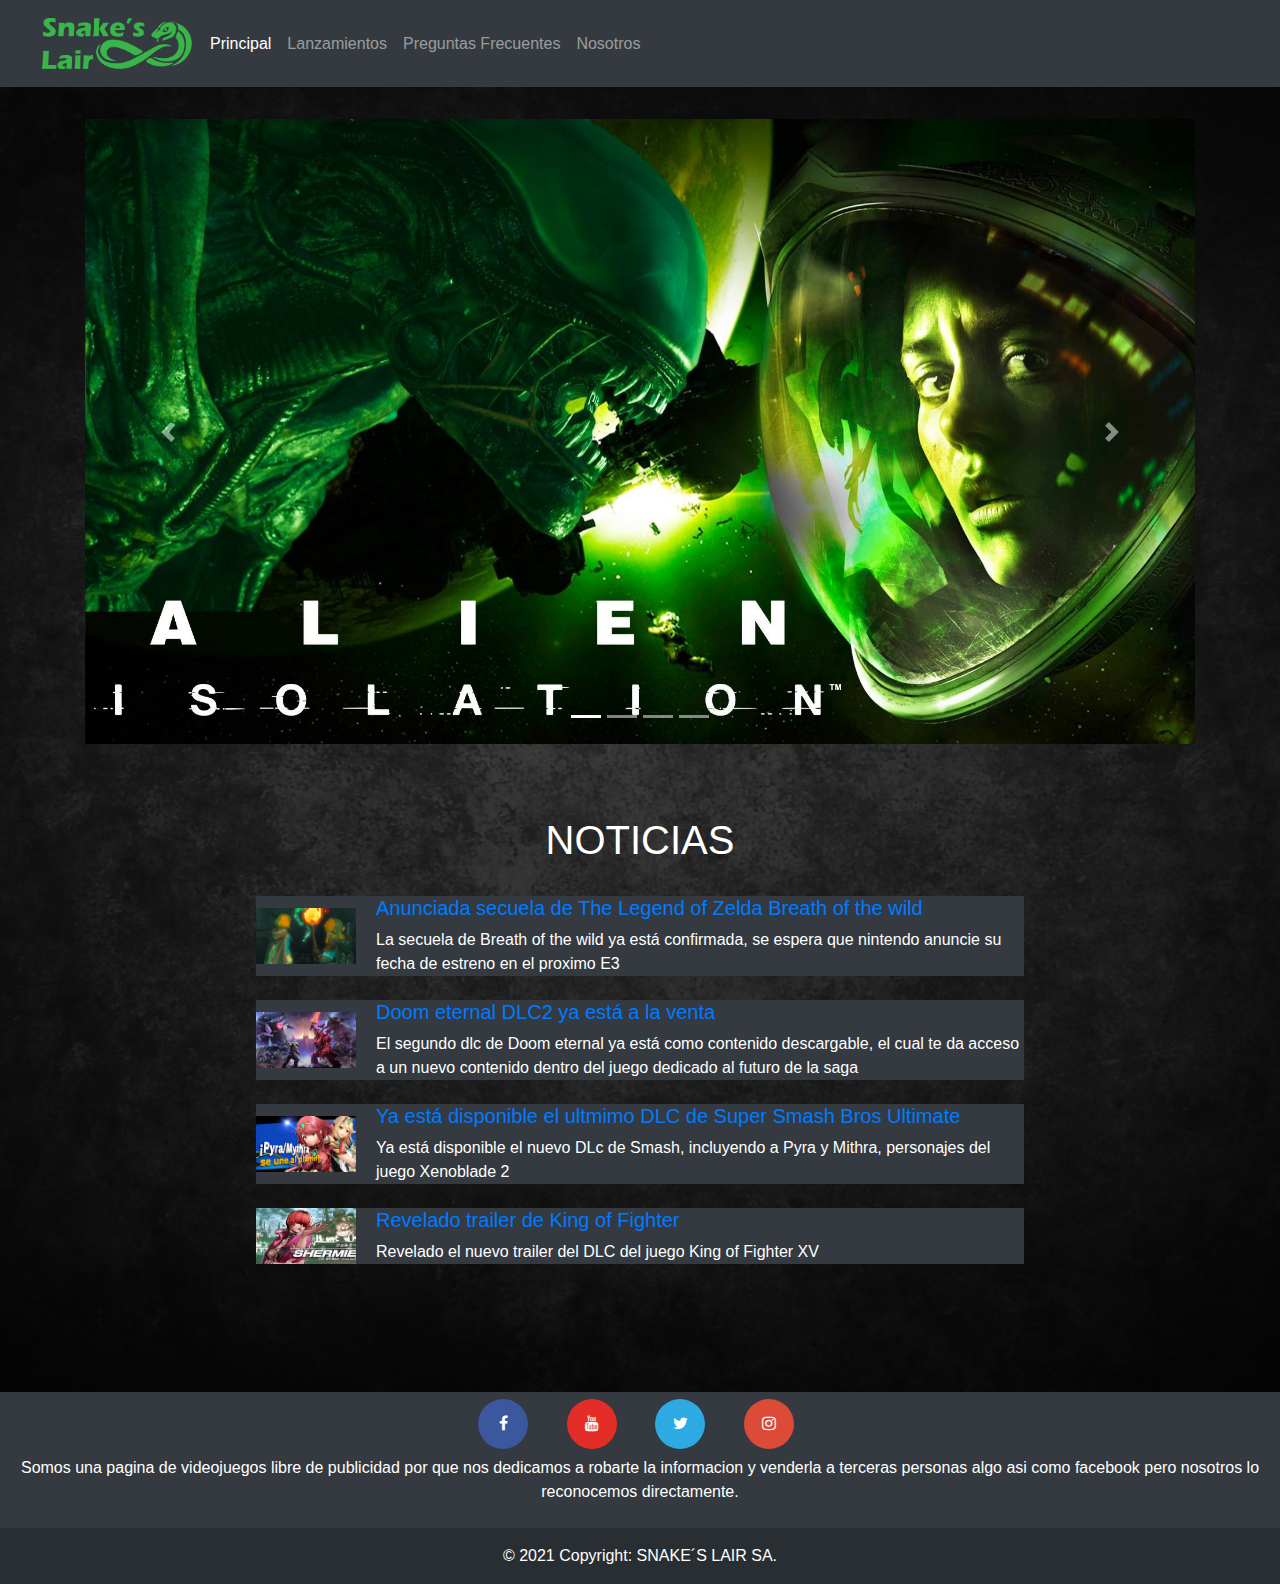
==== commit 6a87da31: "cambios  masivos  finales pt1" ====
--- a/index.html
+++ b/index.html
@@ -35,7 +35,39 @@
 
 
 
+
+
+
+
+    <!-- NAVEGADOR BARRA DE BUSQUEDA-->
+
+
+    <nav class="navbar navbar-expand-lg navbar-dark badge-dark fixed-top">
+        <a class="navbar-brand" href="#"></a>
+        <div id="logo_pagina">
+            <img class="foto_logo" src="imagenes/snake's lair logo2.png" alt="snake_logo">
+        </div>
+        <button class="navbar-toggler" type="button" data-toggle="collapse" data-target="#navbarNavAltMarkup" aria-controls="navbarNavAltMarkup" aria-expanded="false" aria-label="Toggle navigation">
+          <span class="navbar-toggler-icon"></span>
+        </button>
+
+
+        <div class="collapse navbar-collapse" id="navbarNavAltMarkup">
+            <div class="navbar-nav">
+                <a class="nav-item nav-link active" href="../index.html">Principal <span class="sr-only">(current)</span></a>
+                <a class="nav-item nav-link" href="../paginas_reviews/lanzamientos.html">Lanzamientos</a>
+                <a class="nav-item nav-link" href="../paginas_reviews/preguntas_frecuentes.html">Preguntas Frecuentes</a>
+                <a class="nav-item nav-link" href="../paginas_reviews/Nosotros.html">Nosotros</a>
+            </div>
+
+        </div>
+
+    </nav>
     <!--CONTENEDOR DE NOMBRE DE LA PAGINA Y LOGO -->
+
+
+
+
 
     <div class="row around-xs">
 
@@ -45,30 +77,13 @@
             </div>
         </div>
         <div class="col-xs-1">
-            <div class="espacio_blanco">
-
-            </div>
-
-
-        </div>
-    </div>
-
-
-
-
-    <!-- NAVEGADOR BARRA DE BUSQUEDA-->
-
-    <div class="topnav" id="myTopnav">
-        <a href="#home" class="active">Principal</a>
-        <a href="#news">Lanzamientos</a>
-        <a href="#contact">Lista Completa</a>
-        <a href="paginas_reviews/Nosotros.html">Nosotros</a>
-        <a href="javascript:void(0);" class="icon" onclick="myFunction()">
-            <i class="fa fa-bars"></i>
-        </a>
-    </div>
-
+
+        </div>
+    </div>
+
+    <br>
     <div class="container-lg my-4">
+
         <div id="myCarousel" class="carousel slide" data-ride="carousel">
             <!-- Carousel indicators -->
             <ol class="carousel-indicators">
@@ -80,16 +95,16 @@
             <!-- Wrapper for carousel items -->
             <div class="carousel-inner">
                 <div class="carousel-item active">
-                    <img src="imagenes/carousel/alien.jpg" alt="First Slide">
+                    <a href="paginas_reviews/alien.html"><img src="imagenes/carousel/alien.jpg" alt="First Slide"></a>
                 </div>
                 <div class="carousel-item">
-                    <img src="imagenes/carousel/NIER.png" alt="Second Slide">
+                    <a href="paginas_reviews/nier.html"> <img src="imagenes/carousel/NIER.png" alt="Second Slide"></a>
                 </div>
                 <div class="carousel-item">
-                    <img src="imagenes/carousel/punk.jpg" alt="Third Slide">
+                    <a href="paginas_reviews/punk2077.html"> <img src="imagenes/carousel/punk.jpg" alt="Third Slide"> </a>
                 </div>
                 <div class="carousel-item">
-                    <img src="imagenes/carousel/tlou.jpg" alt="Third Slide">
+                    <a href="paginas_reviews/tlou_1.html"><img src="imagenes/carousel/tlou.jpg" alt="Third Slide"></a>
                 </div>
             </div>
             <!-- Carousel controls -->
@@ -103,106 +118,109 @@
     </div>
 
 
-
-
-    <div class="container-fluid">
-        <div class="container-fluid">
-
-            <div class="justify-content-around">
-                <p>
-                    Lorem ipsum dolor, sit amet consectetur adipisicing elit. Quam, explicabo?
-                </p>
-
-                <p>
-                    Lorem ipsum dolor, sit amet consectetur adipisicing elit. Quam, explicabo?
-                </p>
-                <p>
-                    Lorem ipsum dolor, sit amet consectetur adipisicing elit. Quam, explicabo?
-                </p>
-                <p>
-                    Lorem ipsum dolor, sit amet consectetur adipisicing elit. Quam, explicabo?
-                </p>
-                <p>
-                    Lorem ipsum dolor, sit amet consectetur adipisicing elit. Quam, explicabo?
-                </p>
-                <p>
-                    Lorem ipsum dolor, sit amet consectetur adipisicing elit. Quam, explicabo?
-                </p>
-                <p>
-                    Lorem ipsum dolor, sit amet consectetur adipisicing elit. Quam, explicabo?
-                </p>
-                <p>
-                    Lorem ipsum dolor, sit amet consectetur adipisicing elit. Quam, explicabo?
-                </p>
-                <p>
-                    Lorem ipsum dolor, sit amet consectetur adipisicing elit. Quam, explicabo?
-                </p>
-
-
-            </div>
-
-
-
-
-        </div>
-
-
-
-
-
-        <div>
-
-            <footer class="fixed-bottom bg-dark text-center text-white ">
-
-
-
-
-                <!-- Section: Social media -->
-                <div class="template-demo">
-                    <a class="btn" href="https://www.facebook.com/home.php" role="button">
-                        <button type="button" class="btn btn-social-icon btn-facebook btn-rounded">
+    <br>
+    <br>
+
+    <h1 style="text-align: center;" class="text-white">NOTICIAS</h1>
+
+    <br>
+
+
+    <div class="media bg-dark text-white d-flex" style="margin-left: 20%; margin-right: 20%;">
+        <img class="responsive" src="imagenes/tloz_2.jpeg" alt="Generic placeholder image">
+        <div class="media-body">
+            <a href="https://es.ign.com/the-legend-of-zelda-breath-of-the-wild-2-nintendo-switch/171080/news/tendremos-novedades-de-the-legend-of-zelda-breath-of-the-wild-2-novedades-este-ano">
+                <h5 class="mt-0">Anunciada secuela de The Legend of Zelda Breath of the wild</h5>
+            </a>
+            La secuela de Breath of the wild ya está confirmada, se espera que nintendo anuncie su fecha de estreno en el proximo E3
+        </div>
+    </div>
+    <br>
+    <div class="media bg-dark text-white d-flex" style="margin-left: 20%; margin-right: 20%;">
+        <img class="responsive" src="imagenes/doom_eternal.png" alt="Generic placeholder image">
+        <div class="media-body">
+            <a href="https://www.13.cl/esports/articulos/el-dlc-de-doom-eternal-the-ancient-gods-2-ya-tiene-fecha-de-lanzamiento">
+                <h5 class="mt-0">Doom eternal DLC2 ya está a la venta</h5>
+            </a>
+            El segundo dlc de Doom eternal ya está como contenido descargable, el cual te da acceso a un nuevo contenido dentro del juego dedicado al futuro de la saga
+        </div>
+    </div>
+    <br>
+    <div class="media bg-dark text-white d-flex" style="margin-left: 20%; margin-right: 20%;">
+        <img class="responsive" src="imagenes/guatona_pyra.png" alt="Generic placeholder image">
+        <div class="media-body">
+            <a href="https://www.smashbros.com/en_US/fighter/79-80.html">
+                <h5 class="mt-0">Ya está disponible el ultmimo DLC de Super Smash Bros Ultimate</h5>
+            </a>
+            Ya está disponible el nuevo DLc de Smash, incluyendo a Pyra y Mithra, personajes del juego Xenoblade 2
+        </div>
+    </div>
+    <br>
+    <div class="media bg-dark text-white d-flex" style="margin-left: 20%; margin-right: 20%;">
+        <img class="responsive" src="imagenes/guatona_shermie.png" alt="Generic placeholder image">
+        <div class="media-body">
+            <a href="https://www.youtube.com/watch?v=S9fJ6FjVU0Q">
+                <h5 class="mt-0">Revelado trailer de King of Fighter</h5>
+            </a>
+            Revelado el nuevo trailer del DLC del juego King of Fighter XV
+        </div>
+    </div>
+
+
+    <br>
+    <br>
+    <br><br><br>
+
+
+
+    <footer class="bg-dark text-center text-white fix ">
+
+        <!-- Section: Social media -->
+        <div class="template-demo">
+            <a class="btn" href="https://www.facebook.com/home.php" role="button">
+                <button type="button" class="btn btn-social-icon btn-facebook btn-rounded">
                         <i class="fa fa-facebook"></i>
                     </button>
-                    </a>
-                    <a class="btn" href="https://www.youtube.com" role="button">
-                        <button type="button" class="btn btn-social-icon btn-youtube btn-rounded">
+            </a>
+            <a class="btn" href="https://www.youtube.com" role="button">
+                <button type="button" class="btn btn-social-icon btn-youtube btn-rounded">
                         <i class="fa fa-youtube"></i>
                         </button>
-                    </a>
-                    <a class="btn" href="https://www.twitter.com" role="button">
-                        <button type="button" class="btn btn-social-icon btn-twitter btn-rounded">
+            </a>
+            <a class="btn" href="https://www.twitter.com" role="button">
+                <button type="button" class="btn btn-social-icon btn-twitter btn-rounded">
                         <i class="fa fa-twitter"></i>
                     </button>
-                    </a>
-                    <a class="btn" href="https://www.instagram.com" role="button">
-                        <button type="button" class="btn btn-social-icon btn-instagram btn-rounded">
+            </a>
+            <a class="btn" href="https://www.instagram.com" role="button">
+                <button type="button" class="btn btn-social-icon btn-instagram btn-rounded">
                          <i class="fa fa-instagram"></i>
                     </button>
-                    </a>
-                </div>
-                <!-- Section: Social media -->
-
-
-
-                <!-- Section: Text -->
-                <section class="mb-4">
-                    <p>
-                        Somos una pagina de videojuegos libre de publicidad por que nos dedicamos a robarte la informacion y venderla a terceras personas algo asi como facebook pero nosotros lo reconocemos directamente.
-                    </p>
-                </section>
-                <!-- Section: Text -->
-
-
-
-                <!-- Copyright -->
-                <div class="text-center p-3" style="background-color: rgba(0, 0, 0, 0.2);">
-                    © 2021 Copyright:
-                    <a class="text-white" href="https://www.youtube.com/watch?v=dQw4w9WgXcQ"> SNAKE´S LAIR SA.</a>
-                </div>
-                <!-- Copyright -->
-            </footer>
-
-        </div>
+            </a>
+        </div>
+        <!-- Section: Social media -->
+
+
+
+        <!-- Section: Text -->
+        <section class="mb-4">
+            <p>
+                Somos una pagina de videojuegos libre de publicidad por que nos dedicamos a robarte la informacion y venderla a terceras personas algo asi como facebook pero nosotros lo reconocemos directamente.
+            </p>
+        </section>
+        <!-- Section: Text -->
+
+
+
+        <!-- Copyright -->
+        <div class="text-center p-3" style="background-color: rgba(0, 0, 0, 0.2);">
+            © 2021 Copyright:
+            <a class="text-white" href="https://www.youtube.com/watch?v=dQw4w9WgXcQ"> SNAKE´S LAIR SA.</a>
+        </div>
+        <!-- Copyright -->
+    </footer>
+
+
 
 </body>
 
--- a/css/estilos.css
+++ b/css/estilos.css
@@ -12,7 +12,7 @@
     margin: 10px;
     border: 0;
     float: inline-start;
-    width: 300px;
+    width: 150px;
 }
 
 
@@ -40,138 +40,6 @@
     height: auto;
     margin: auto;
 }
-
-
-/*----------------------------- TOP NAV------------------*/
-
-
-/* Add a black background color to the top navigation */
-
-.topnav {
-    background-color: #333;
-    overflow: hidden;
-    font-style: italic;
-    font-weight: bold;
-    font-size: small;
-    color: white;
-    /*COLOR ESTILO DE FUENTE QUE SE VA A USAR*/
-    font-family: 'Franklin Gothic Medium', 'Arial Narrow', Arial, sans-serif;
-}
-
-
-/* Style the links inside the navigation bar */
-
-.topnav a {
-    float: left;
-    display: block;
-    color: #f2f2f2;
-    text-align: center;
-    padding: 14px 16px;
-    text-decoration: none;
-    font-size: 17px;
-}
-
-
-/* Change the color of links on hover */
-
-.topnav a:hover {
-    background-color: #ddd;
-    color: black;
-}
-
-
-/* Add an active class to highlight the current page */
-
-.topnav a.active {
-    background-color: #4CAF50;
-    color: white;
-}
-
-
-/* Hide the link that should open and close the topnav on small screens */
-
-.topnav .icon {
-    display: none;
-}
-
-ul {
-    list-style-type: none;
-    margin: 0;
-    padding: 0;
-}
-
-
-/* When the screen is less than 600 pixels wide, hide all links, except for the first one ("Home"). Show the link that contains should open and close the topnav (.icon) */
-
-@media screen and (max-width: 600px) {
-    .topnav a:not(:first-child) {
-        display: none;
-    }
-    .topnav a.icon {
-        float: right;
-        display: block;
-    }
-}
-
-
-/* The "responsive" class is added to the topnav with JavaScript when the user clicks on the icon. This class makes the topnav look good on small screens (display the links vertically instead of horizontally) */
-
-@media screen and (max-width: 600px) {
-    .topnav.responsive {
-        position: relative;
-    }
-    .topnav.responsive a.icon {
-        position: absolute;
-        right: 0;
-        top: 0;
-    }
-    .topnav.responsive a {
-        float: none;
-        display: block;
-        text-align: left;
-    }
-}
-
-* {
-    box-sizing: border-box
-}
-
-
-/* Position the navbar container inside the image */
-
-.container {
-    position: absolute;
-    margin: 20px;
-    width: auto;
-}
-
-
-/* The navbar */
-
-.topnav {
-    overflow: hidden;
-    background-color: #333;
-}
-
-
-/* Navbar links */
-
-.topnav a {
-    float: left;
-    color: #f2f2f2;
-    text-align: center;
-    padding: 14px 16px;
-    text-decoration: none;
-    font-size: 17px;
-}
-
-.topnav a:hover {
-    background-color: #ddd;
-    color: black;
-}
-
-
-/*---------------------- AQUI TERMINA TOPNAV---------------*/
 
 
 /*IMAGEN DE FONDO*/
@@ -213,55 +81,6 @@
 }
 
 
-/*IMAGEN DEL JUEGO*/
-
-
-/*-------BARRA LATERAL PAGINAS REVIEW---------*/
-
-
-/* Navbar links */
-
-
-/* COPYPASTE*/
-
-body {
-    margin: 0;
-}
-
-ul {
-    list-style-type: none;
-    margin: 0;
-    padding: 0;
-    width: 13%;
-    background-color: #333;
-    position: fixed;
-    height: 100%;
-    overflow: auto;
-}
-
-li a {
-    display: block;
-    color: #000;
-    padding: 8px 16px;
-    text-decoration: none;
-}
-
-li a.active {
-    background-color: #4CAF50;
-    color: white;
-}
-
-li a:hover:not(.active) {
-    background-color: #555;
-    color: white;
-}
-
-.footer {
-    text-align: center;
-    background-color: black;
-}
-
-
 /*BOTONES RRSS*/
 
 .btn.btn-social-icon {
@@ -366,7 +185,7 @@
 .video-responsive embed {
     position: absolute;
     top: 0;
-    left: 0;
+    left: 30px;
     width: 100%;
     height: 100%;
 }
@@ -402,4 +221,67 @@
 /* CAROUSEL DE IMAGENES*/
 
 
-/*PAGINA NOSOTROS*/+/*PAGINA NOSOTROS*/
+
+
+/* CSS general */
+
+.mi-iframe {
+    width: 100px;
+    height: 50px;
+}
+
+
+/* CSS pantallas de 320px o superior */
+
+@media (min-width: 320px) {
+    .mi-iframe {
+        width: 200px;
+        height: 150px;
+    }
+}
+
+
+/* CSS pantalla 768px o superior */
+
+@media (min-width: 768px) {
+    .mi-iframe {
+        width: 500px;
+        height: 350px;
+    }
+}
+
+
+/*css preguntas frecuentes*/
+
+
+/* imagen responsive*/
+
+.responsive {
+    width: 40%;
+    height: auto;
+    max-width: 100px;
+    margin-right: 20px;
+    min-width: 100px;
+}
+
+@media screen and (max-width: 700px) {
+    .contenido {
+        font-size: 10px;
+    }
+    .titulo {
+        font-size: 14px;
+    }
+}
+
+
+/* Por debajo de 400px */
+
+@media screen and (max-width: 400px) {
+    .contenido {
+        font-size: 8px;
+    }
+    .titulo {
+        font-size: 12px;
+    }
+}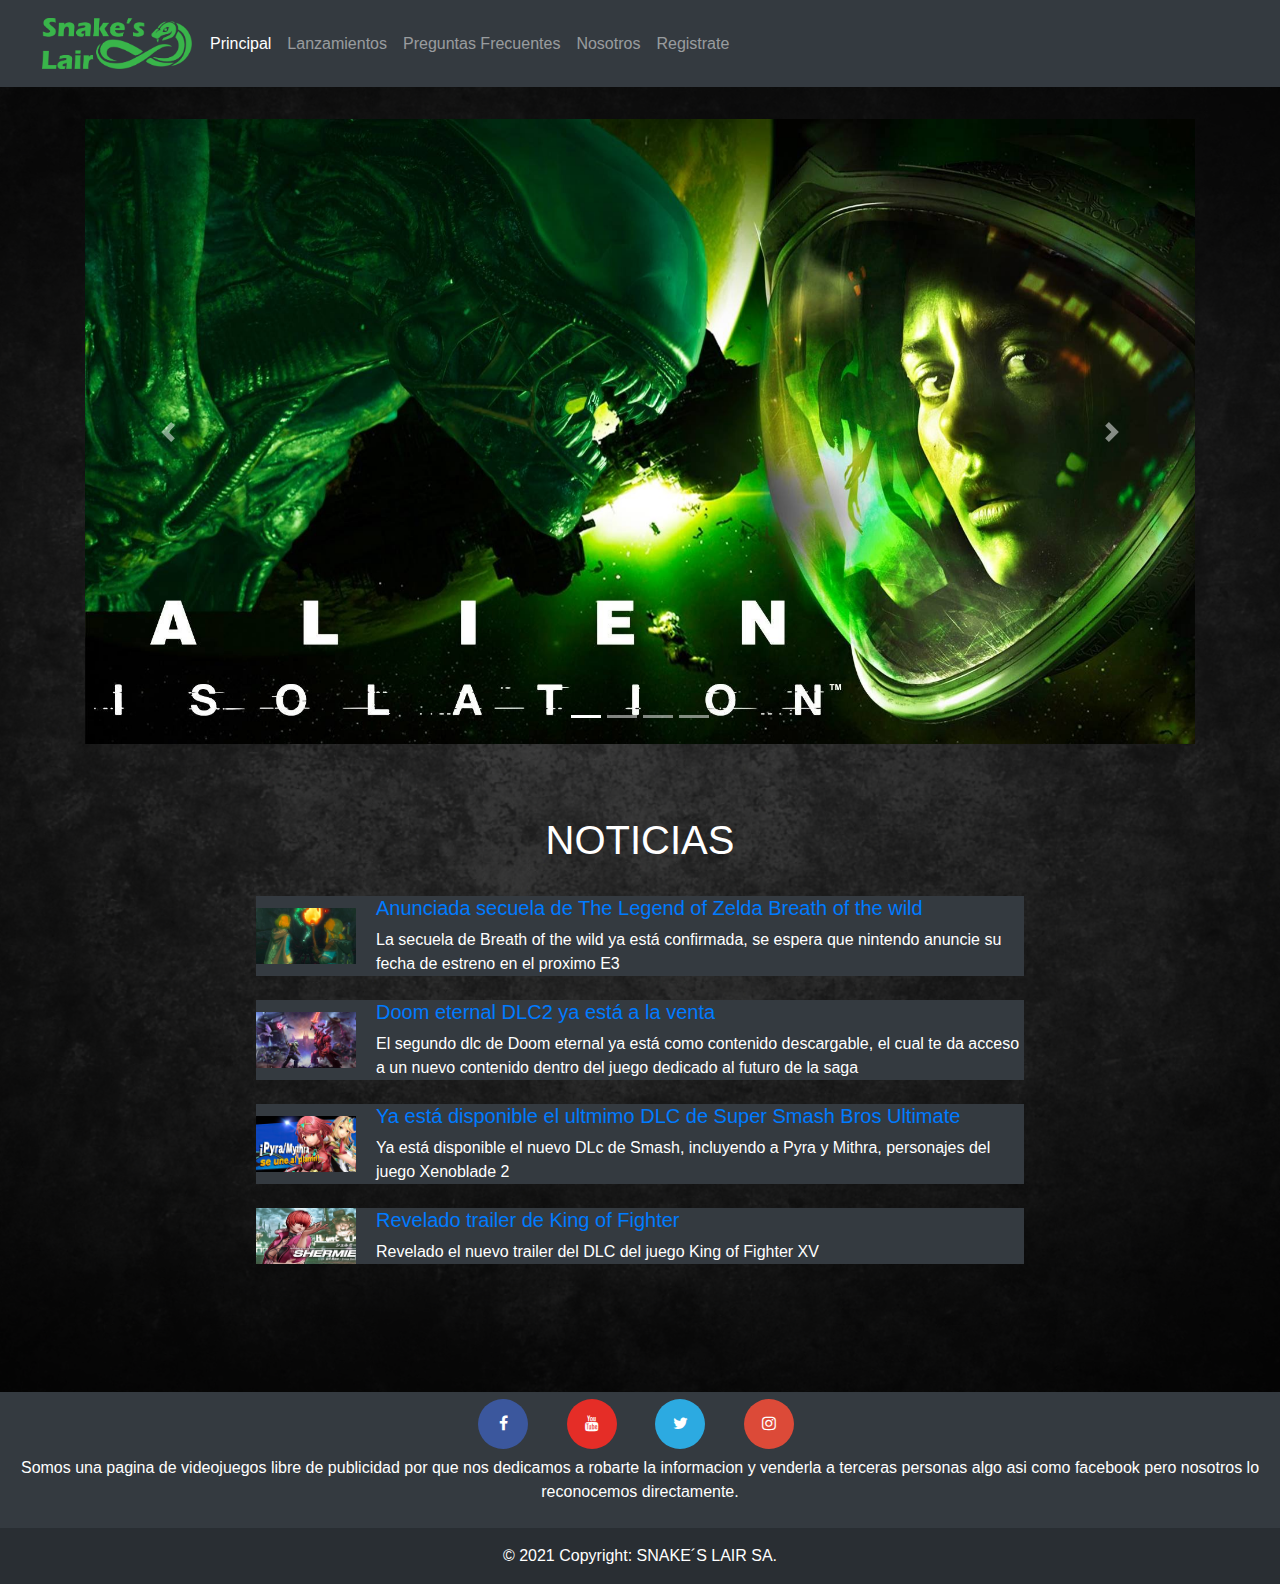
==== commit 2254bcc9: "adicion de pokemon," ====
--- a/index.html
+++ b/index.html
@@ -14,9 +14,12 @@
     <link rel="stylesheet" href="https://maxcdn.bootstrapcdn.com/bootstrap/4.5.2/css/bootstrap.min.css">
     <script src="https://cdnjs.cloudflare.com/ajax/libs/popper.js/1.16.0/umd/popper.min.js"></script>
     <script src="https://maxcdn.bootstrapcdn.com/bootstrap/4.5.2/js/bootstrap.min.js"></script>
+
+
+
     <style>
         /* Make the image fully responsive */
-        
+
         .carousel-inner img {
             width: 100%;
             height: 100%;
@@ -47,18 +50,22 @@
         <div id="logo_pagina">
             <img class="foto_logo" src="imagenes/snake's lair logo2.png" alt="snake_logo">
         </div>
-        <button class="navbar-toggler" type="button" data-toggle="collapse" data-target="#navbarNavAltMarkup" aria-controls="navbarNavAltMarkup" aria-expanded="false" aria-label="Toggle navigation">
-          <span class="navbar-toggler-icon"></span>
+        <button class="navbar-toggler" type="button" data-toggle="collapse" data-target="#navbarNavAltMarkup"
+            aria-controls="navbarNavAltMarkup" aria-expanded="false" aria-label="Toggle navigation">
+            <span class="navbar-toggler-icon"></span>
         </button>
 
 
         <div class="collapse navbar-collapse" id="navbarNavAltMarkup">
             <div class="navbar-nav">
-                <a class="nav-item nav-link active" href="../index.html">Principal <span class="sr-only">(current)</span></a>
+                <a class="nav-item nav-link active" href="../index.html">Principal <span
+                        class="sr-only">(current)</span></a>
                 <a class="nav-item nav-link" href="../paginas_reviews/lanzamientos.html">Lanzamientos</a>
-                <a class="nav-item nav-link" href="../paginas_reviews/preguntas_frecuentes.html">Preguntas Frecuentes</a>
+                <a class="nav-item nav-link" href="../paginas_reviews/preguntas_frecuentes.html">Preguntas
+                    Frecuentes</a>
                 <a class="nav-item nav-link" href="../paginas_reviews/Nosotros.html">Nosotros</a>
-            </div>
+                <a class="nav-item nav-link" href="paginas_reviews/por_que_registrarse.html">Registrate</a> 
+             </div>
 
         </div>
 
@@ -101,7 +108,8 @@
                     <a href="paginas_reviews/nier.html"> <img src="imagenes/carousel/NIER.png" alt="Second Slide"></a>
                 </div>
                 <div class="carousel-item">
-                    <a href="paginas_reviews/punk2077.html"> <img src="imagenes/carousel/punk.jpg" alt="Third Slide"> </a>
+                    <a href="paginas_reviews/punk2077.html"> <img src="imagenes/carousel/punk.jpg" alt="Third Slide">
+                    </a>
                 </div>
                 <div class="carousel-item">
                     <a href="paginas_reviews/tlou_1.html"><img src="imagenes/carousel/tlou.jpg" alt="Third Slide"></a>
@@ -118,6 +126,7 @@
     </div>
 
 
+
     <br>
     <br>
 
@@ -129,20 +138,24 @@
     <div class="media bg-dark text-white d-flex" style="margin-left: 20%; margin-right: 20%;">
         <img class="responsive" src="imagenes/tloz_2.jpeg" alt="Generic placeholder image">
         <div class="media-body">
-            <a href="https://es.ign.com/the-legend-of-zelda-breath-of-the-wild-2-nintendo-switch/171080/news/tendremos-novedades-de-the-legend-of-zelda-breath-of-the-wild-2-novedades-este-ano">
+            <a
+                href="https://es.ign.com/the-legend-of-zelda-breath-of-the-wild-2-nintendo-switch/171080/news/tendremos-novedades-de-the-legend-of-zelda-breath-of-the-wild-2-novedades-este-ano">
                 <h5 class="mt-0">Anunciada secuela de The Legend of Zelda Breath of the wild</h5>
             </a>
-            La secuela de Breath of the wild ya está confirmada, se espera que nintendo anuncie su fecha de estreno en el proximo E3
+            La secuela de Breath of the wild ya está confirmada, se espera que nintendo anuncie su fecha de estreno en
+            el proximo E3
         </div>
     </div>
     <br>
     <div class="media bg-dark text-white d-flex" style="margin-left: 20%; margin-right: 20%;">
         <img class="responsive" src="imagenes/doom_eternal.png" alt="Generic placeholder image">
         <div class="media-body">
-            <a href="https://www.13.cl/esports/articulos/el-dlc-de-doom-eternal-the-ancient-gods-2-ya-tiene-fecha-de-lanzamiento">
+            <a
+                href="https://www.13.cl/esports/articulos/el-dlc-de-doom-eternal-the-ancient-gods-2-ya-tiene-fecha-de-lanzamiento">
                 <h5 class="mt-0">Doom eternal DLC2 ya está a la venta</h5>
             </a>
-            El segundo dlc de Doom eternal ya está como contenido descargable, el cual te da acceso a un nuevo contenido dentro del juego dedicado al futuro de la saga
+            El segundo dlc de Doom eternal ya está como contenido descargable, el cual te da acceso a un nuevo contenido
+            dentro del juego dedicado al futuro de la saga
         </div>
     </div>
     <br>
@@ -179,23 +192,23 @@
         <div class="template-demo">
             <a class="btn" href="https://www.facebook.com/home.php" role="button">
                 <button type="button" class="btn btn-social-icon btn-facebook btn-rounded">
-                        <i class="fa fa-facebook"></i>
-                    </button>
+                    <i class="fa fa-facebook"></i>
+                </button>
             </a>
             <a class="btn" href="https://www.youtube.com" role="button">
                 <button type="button" class="btn btn-social-icon btn-youtube btn-rounded">
-                        <i class="fa fa-youtube"></i>
-                        </button>
+                    <i class="fa fa-youtube"></i>
+                </button>
             </a>
             <a class="btn" href="https://www.twitter.com" role="button">
                 <button type="button" class="btn btn-social-icon btn-twitter btn-rounded">
-                        <i class="fa fa-twitter"></i>
-                    </button>
+                    <i class="fa fa-twitter"></i>
+                </button>
             </a>
             <a class="btn" href="https://www.instagram.com" role="button">
                 <button type="button" class="btn btn-social-icon btn-instagram btn-rounded">
-                         <i class="fa fa-instagram"></i>
-                    </button>
+                    <i class="fa fa-instagram"></i>
+                </button>
             </a>
         </div>
         <!-- Section: Social media -->
@@ -205,7 +218,8 @@
         <!-- Section: Text -->
         <section class="mb-4">
             <p>
-                Somos una pagina de videojuegos libre de publicidad por que nos dedicamos a robarte la informacion y venderla a terceras personas algo asi como facebook pero nosotros lo reconocemos directamente.
+                Somos una pagina de videojuegos libre de publicidad por que nos dedicamos a robarte la informacion y
+                venderla a terceras personas algo asi como facebook pero nosotros lo reconocemos directamente.
             </p>
         </section>
         <!-- Section: Text -->
--- a/css/estilos.css
+++ b/css/estilos.css
@@ -284,4 +284,12 @@
     .titulo {
         font-size: 12px;
     }
-}+}
+
+
+
+
+
+
+
+
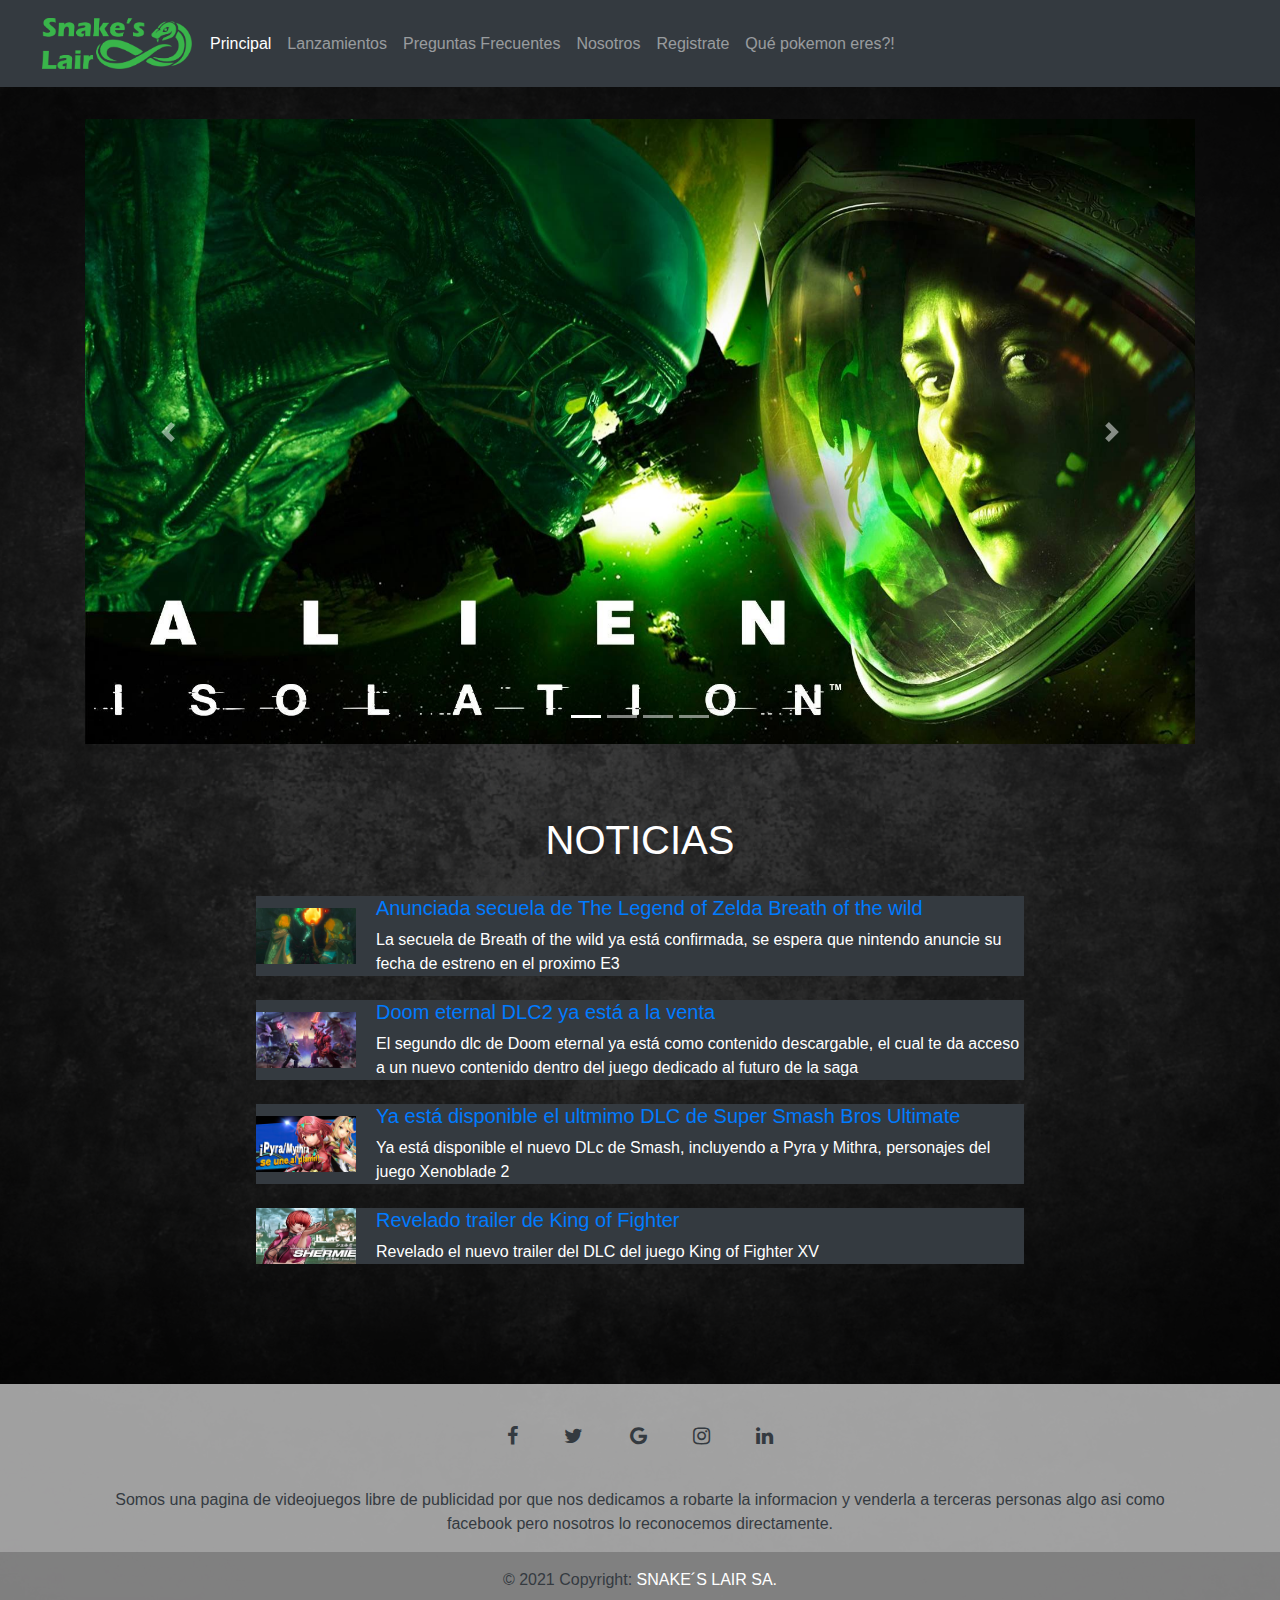
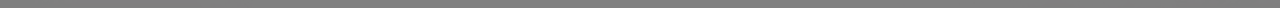
==== commit 6369cfed: "Cambios en el footer" ====
--- a/index.html
+++ b/index.html
@@ -48,7 +48,7 @@
     <nav class="navbar navbar-expand-lg navbar-dark badge-dark fixed-top">
         <a class="navbar-brand" href="#"></a>
         <div id="logo_pagina">
-            <img class="foto_logo" src="imagenes/snake's lair logo2.png" alt="snake_logo">
+            <img class="foto_logo" src="imagenes/snake's_lair_logo2.png" alt="snake_logo">
         </div>
         <button class="navbar-toggler" type="button" data-toggle="collapse" data-target="#navbarNavAltMarkup"
             aria-controls="navbarNavAltMarkup" aria-expanded="false" aria-label="Toggle navigation">
@@ -64,8 +64,9 @@
                 <a class="nav-item nav-link" href="../paginas_reviews/preguntas_frecuentes.html">Preguntas
                     Frecuentes</a>
                 <a class="nav-item nav-link" href="../paginas_reviews/Nosotros.html">Nosotros</a>
-                <a class="nav-item nav-link" href="paginas_reviews/por_que_registrarse.html">Registrate</a> 
-             </div>
+                <a class="nav-item nav-link" href="paginas_reviews/por_que_registrarse.html">Registrate</a>
+                <a class="nav-item nav-link" href="servicio_api/que_pokemon_eres.html">Qué pokemon eres?!</a>
+            </div>
 
         </div>
 
@@ -79,8 +80,8 @@
     <div class="row around-xs">
 
         <div class="col-xs-12">
-            <div id="logo_pagina">
-                <img class="foto_logo" src="imagenes/snake's lair logo2.png" alt="snake_logo">
+            <div id="logo2_pagina">
+                <img class="foto_logo" src="imagenes/snake's_lair_logo2.png" alt="snake_logo">
             </div>
         </div>
         <div class="col-xs-1">
@@ -186,48 +187,48 @@
 
 
 
-    <footer class="bg-dark text-center text-white fix ">
-
-        <!-- Section: Social media -->
-        <div class="template-demo">
-            <a class="btn" href="https://www.facebook.com/home.php" role="button">
-                <button type="button" class="btn btn-social-icon btn-facebook btn-rounded">
-                    <i class="fa fa-facebook"></i>
-                </button>
-            </a>
-            <a class="btn" href="https://www.youtube.com" role="button">
-                <button type="button" class="btn btn-social-icon btn-youtube btn-rounded">
-                    <i class="fa fa-youtube"></i>
-                </button>
-            </a>
-            <a class="btn" href="https://www.twitter.com" role="button">
-                <button type="button" class="btn btn-social-icon btn-twitter btn-rounded">
-                    <i class="fa fa-twitter"></i>
-                </button>
-            </a>
-            <a class="btn" href="https://www.instagram.com" role="button">
-                <button type="button" class="btn btn-social-icon btn-instagram btn-rounded">
-                    <i class="fa fa-instagram"></i>
-                </button>
-            </a>
-        </div>
-        <!-- Section: Social media -->
-
-
-
-        <!-- Section: Text -->
-        <section class="mb-4">
-            <p>
-                Somos una pagina de videojuegos libre de publicidad por que nos dedicamos a robarte la informacion y
-                venderla a terceras personas algo asi como facebook pero nosotros lo reconocemos directamente.
-            </p>
-        </section>
-        <!-- Section: Text -->
-
-
+    
+ 
+    <footer class="text-center text-white" style="background-color: #f1f1f1a8;">
+        <!-- Grid container -->
+        <div class="container pt-4">
+            <!-- Section: Social media -->
+            <section class="mb-4">
+                <!-- Facebook -->
+                <a class="btn btn-link btn-floating btn-lg text-dark m-1" href="#!" role="button"
+                    data-mdb-ripple-color="dark"><i class="fa fa-facebook"></i></a>
+
+                <!-- Twitter -->
+                <a class="btn btn-link btn-floating btn-lg text-dark m-1" href="#!" role="button"
+                    data-mdb-ripple-color="dark"><i class="fa fa-twitter"></i></a>
+
+                <!-- Google -->
+                <a class="btn btn-link btn-floating btn-lg text-dark m-1" href="#!" role="button"
+                    data-mdb-ripple-color="dark"><i class="fa fa-google"></i></a>
+
+                <!-- Instagram -->
+                <a class="btn btn-link btn-floating btn-lg text-dark m-1" href="#!" role="button"
+                    data-mdb-ripple-color="dark"><i class="fa fa-instagram"></i></a>
+
+                <!-- Linkedin -->
+                <a class="btn btn-link btn-floating btn-lg text-dark m-1" href="#!" role="button"
+                    data-mdb-ripple-color="dark"><i class="fa fa-linkedin"></i></a>
+                <!-- Github 
+                <a class="btn btn-link btn-floating btn-lg text-dark m-1" href="#!" role="button"
+                    data-mdb-ripple-color="dark"><i class="fa fa-github"></i></a> -->
+            </section>
+            <div class="text-dark">
+                <p>
+                    Somos una pagina de videojuegos libre de publicidad por que nos dedicamos a robarte la informacion y
+                    venderla a terceras personas algo asi como facebook pero nosotros lo reconocemos directamente.
+                </p>
+            </div>
+            <!-- Section: Social media -->
+        </div>
+        <!-- Grid container -->
 
         <!-- Copyright -->
-        <div class="text-center p-3" style="background-color: rgba(0, 0, 0, 0.2);">
+        <div class="text-center text-dark p-3" style="background-color: rgba(0, 0, 0, 0.2);">
             © 2021 Copyright:
             <a class="text-white" href="https://www.youtube.com/watch?v=dQw4w9WgXcQ"> SNAKE´S LAIR SA.</a>
         </div>
